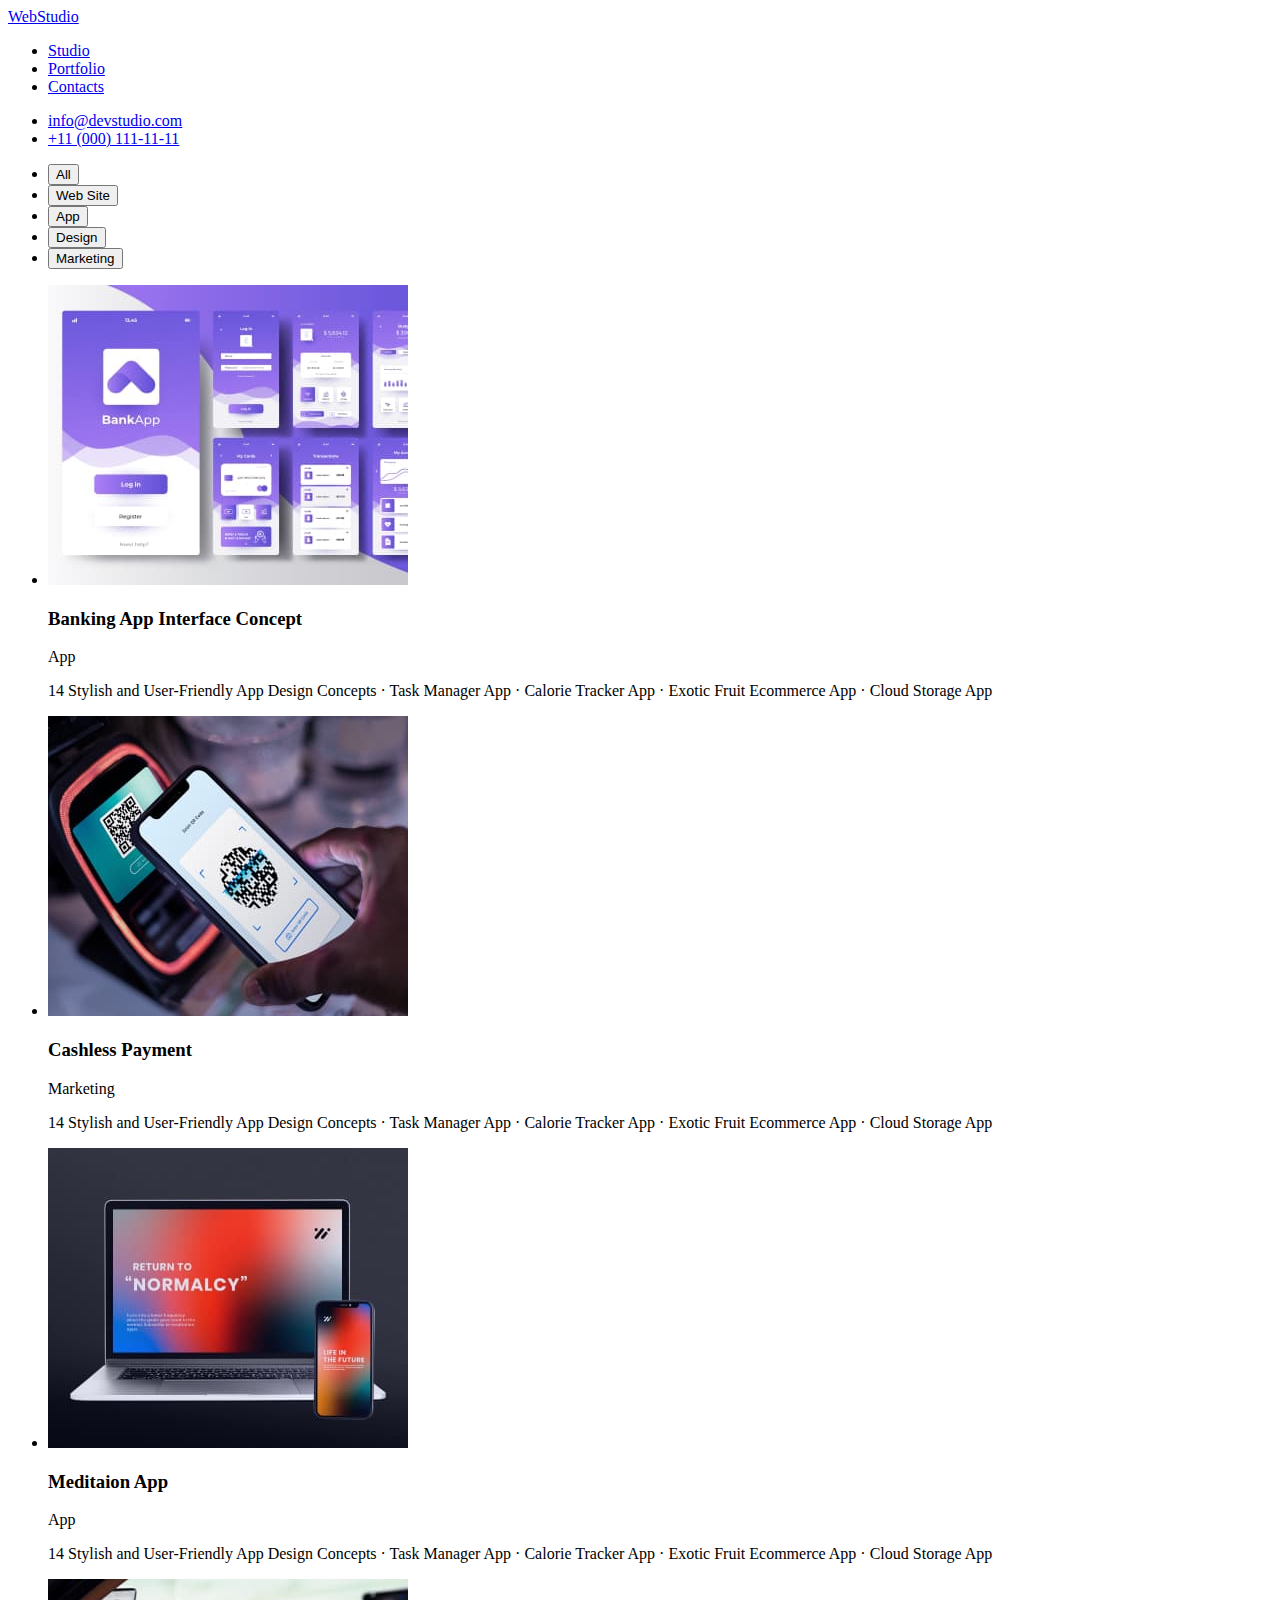
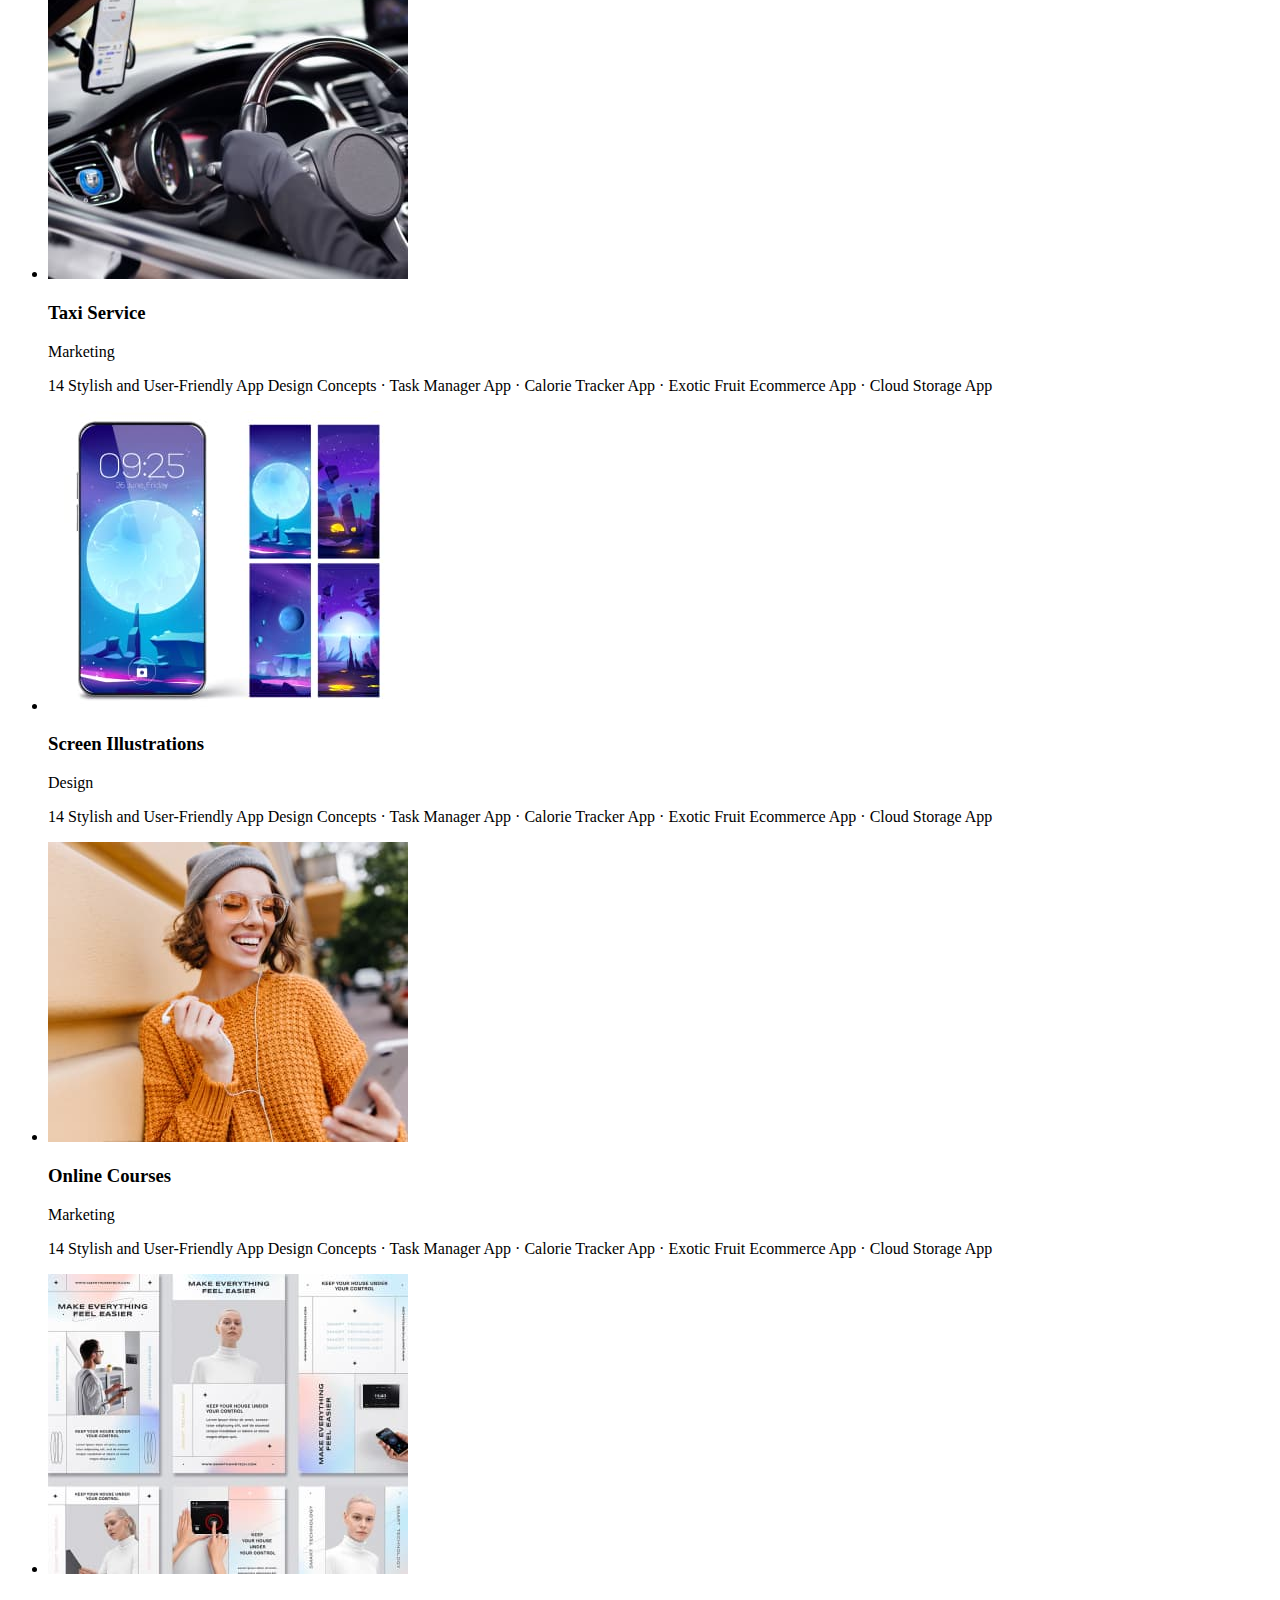
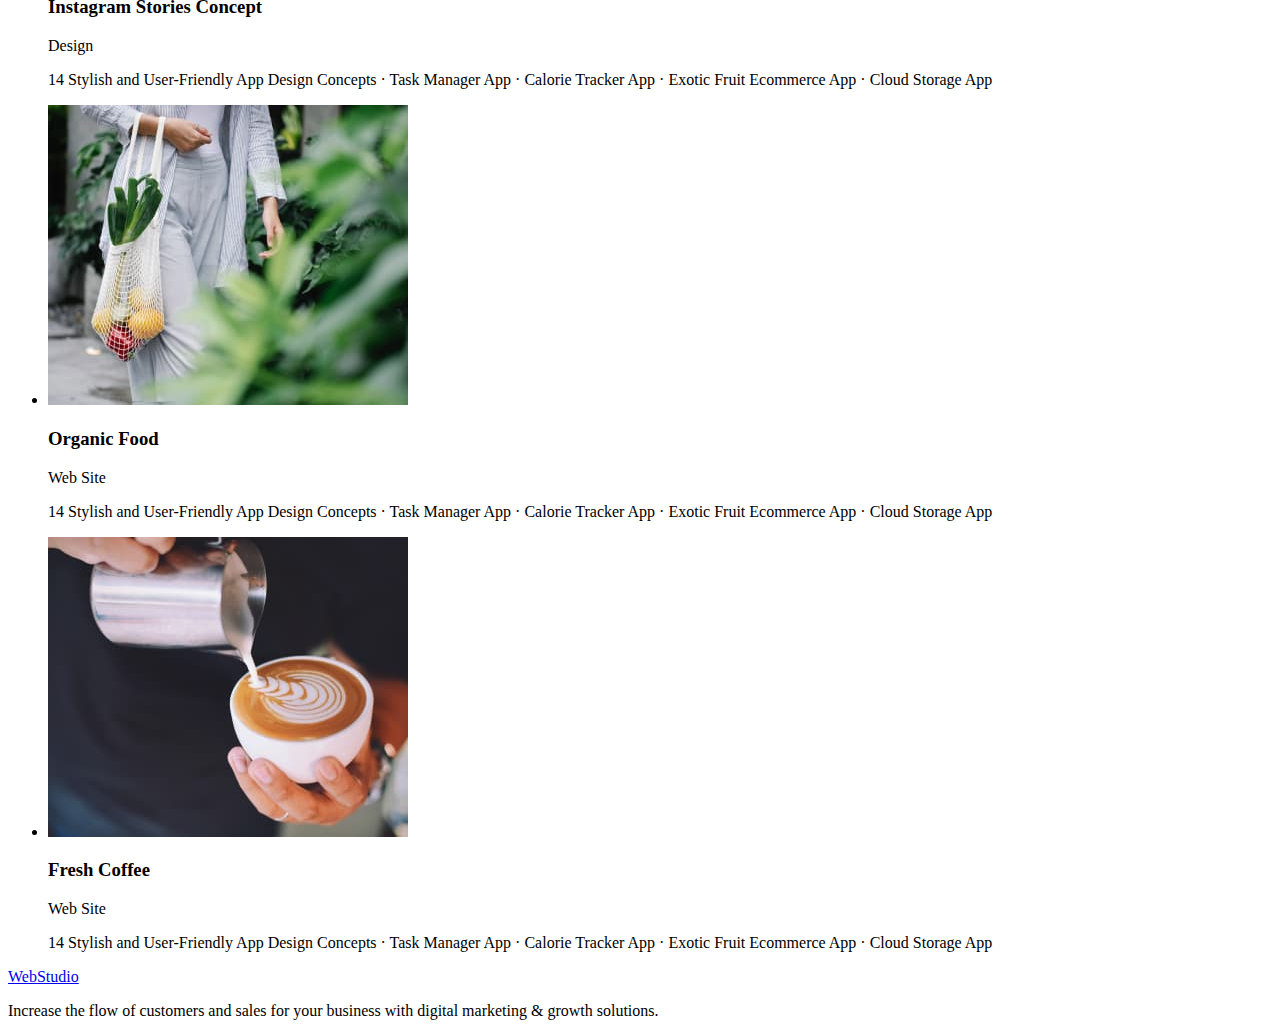
==== portfolio.html @ 6b10ae96 "portfolio page" ====
<!DOCTYPE html>
<html lang="en">
<head>
    <meta charset="UTF-8">
    <meta http-equiv="X-UA-Compatible" content="IE=edge">
    <meta name="viewport" content="width=device-width, initial-scale=1.0">
    <title>Portfolio</title>
</head>
<body>
    <header>
        <nav>
            <a href="./index.html"> WebStudio </a>
            <ul>
                <li><a href="./Index.html">Studio</a></li>
                <li><a href="/portfolio.html">Portfolio</a></li>
                <li><a href="#">Contacts</a></li>
            </ul>
        </nav>
        <ul>
            <li><a href="mailto:info@devstudio.com">info@devstudio.com</a></li>
            <li><a href="tel:+11(000)111-11-11">+11 (000) 111-11-11</a></li>
        </ul>
    </header>
    <main>
      <ul>
        <li><button type="button">All</button></li>
        <li><button type="button">Web Site</button></li>
        <li><button type="button">App</button></li>
        <li><button type="button">Design</button></li>
        <li><button type="button">Marketing</button></li>
      </ul>
        <ul>
            <li>
                <img src="./images/banking_app.jpg" alt="" width="360">
                <h3>Banking App Interface Concept</h3>
                <p>App</p>
                <p>14 Stylish and User-Friendly App Design Concepts · Task Manager App · Calorie Tracker App · Exotic Fruit Ecommerce App · Cloud Storage App</p>
            </li>
            <li>
                <img src="./images/cashless_payment.jpg" alt="" width="360">
                <h3>Cashless Payment</h3>
                <p>Marketing</p>
                <p>14 Stylish and User-Friendly App Design Concepts · Task Manager App · Calorie Tracker App · Exotic Fruit Ecommerce App · Cloud Storage App</p>
            </li>
            <li>
                <img src="./images/meditaion_app.jpg" alt="" width="360">
                <h3>Meditaion App</h3>
                <p>App</p>
                <p>14 Stylish and User-Friendly App Design Concepts · Task Manager App · Calorie Tracker App · Exotic Fruit Ecommerce App · Cloud Storage App</p>
            </li>
            <li>
                <img src="./images/taxi_service.jpg" alt="" width="360">
                <h3>Taxi Service</h3>
                <p>Marketing</p>
                <p>14 Stylish and User-Friendly App Design Concepts · Task Manager App · Calorie Tracker App · Exotic Fruit Ecommerce App · Cloud Storage App</p>
            </li>
            <li>
                <img src="./images/screen_illustrations.jpg" alt="" width="360">
                <h3>Screen Illustrations</h3>
                <p>Design</p>
                <p>14 Stylish and User-Friendly App Design Concepts · Task Manager App · Calorie Tracker App · Exotic Fruit Ecommerce App · Cloud Storage App</p>
            </li>
            <li>
                <img src="./images/online_courses.jpg" alt="" width="360">
                <h3>Online Courses</h3>
                <p>Marketing</p>
                <p>14 Stylish and User-Friendly App Design Concepts · Task Manager App · Calorie Tracker App · Exotic Fruit Ecommerce App · Cloud Storage App</p>
            </li>
            <li>
                <img src="./images/instagram_stories_concept.jpg" alt="" width="360">
                <h3>Instagram Stories Concept</h3>
                <p>Design</p>
                <p>14 Stylish and User-Friendly App Design Concepts · Task Manager App · Calorie Tracker App · Exotic Fruit Ecommerce App · Cloud Storage App</p>
            </li>
            <li>
                <img src="./images/organic_food.jpg" alt="" width="360">
                <h3>Organic Food</h3>
                <p>Web Site</p>
                <p>14 Stylish and User-Friendly App Design Concepts · Task Manager App · Calorie Tracker App · Exotic Fruit Ecommerce App · Cloud Storage App</p>
            </li>
            <li>
                <img src="./images/fresh_coffee.jpg" alt="" width="360">
                <h3>Fresh Coffee</h3>
                <p>Web Site</p>
                <p>14 Stylish and User-Friendly App Design Concepts · Task Manager App · Calorie Tracker App · Exotic Fruit Ecommerce App · Cloud Storage App</p>
            </li>
        </ul>
    </main>
    <footer>
        <a href="./index.html"> WebStudio</a>
        <p>Increase the flow of customers and sales for your business with digital marketing & growth solutions.</p>
    </footer>
</body>
</html>
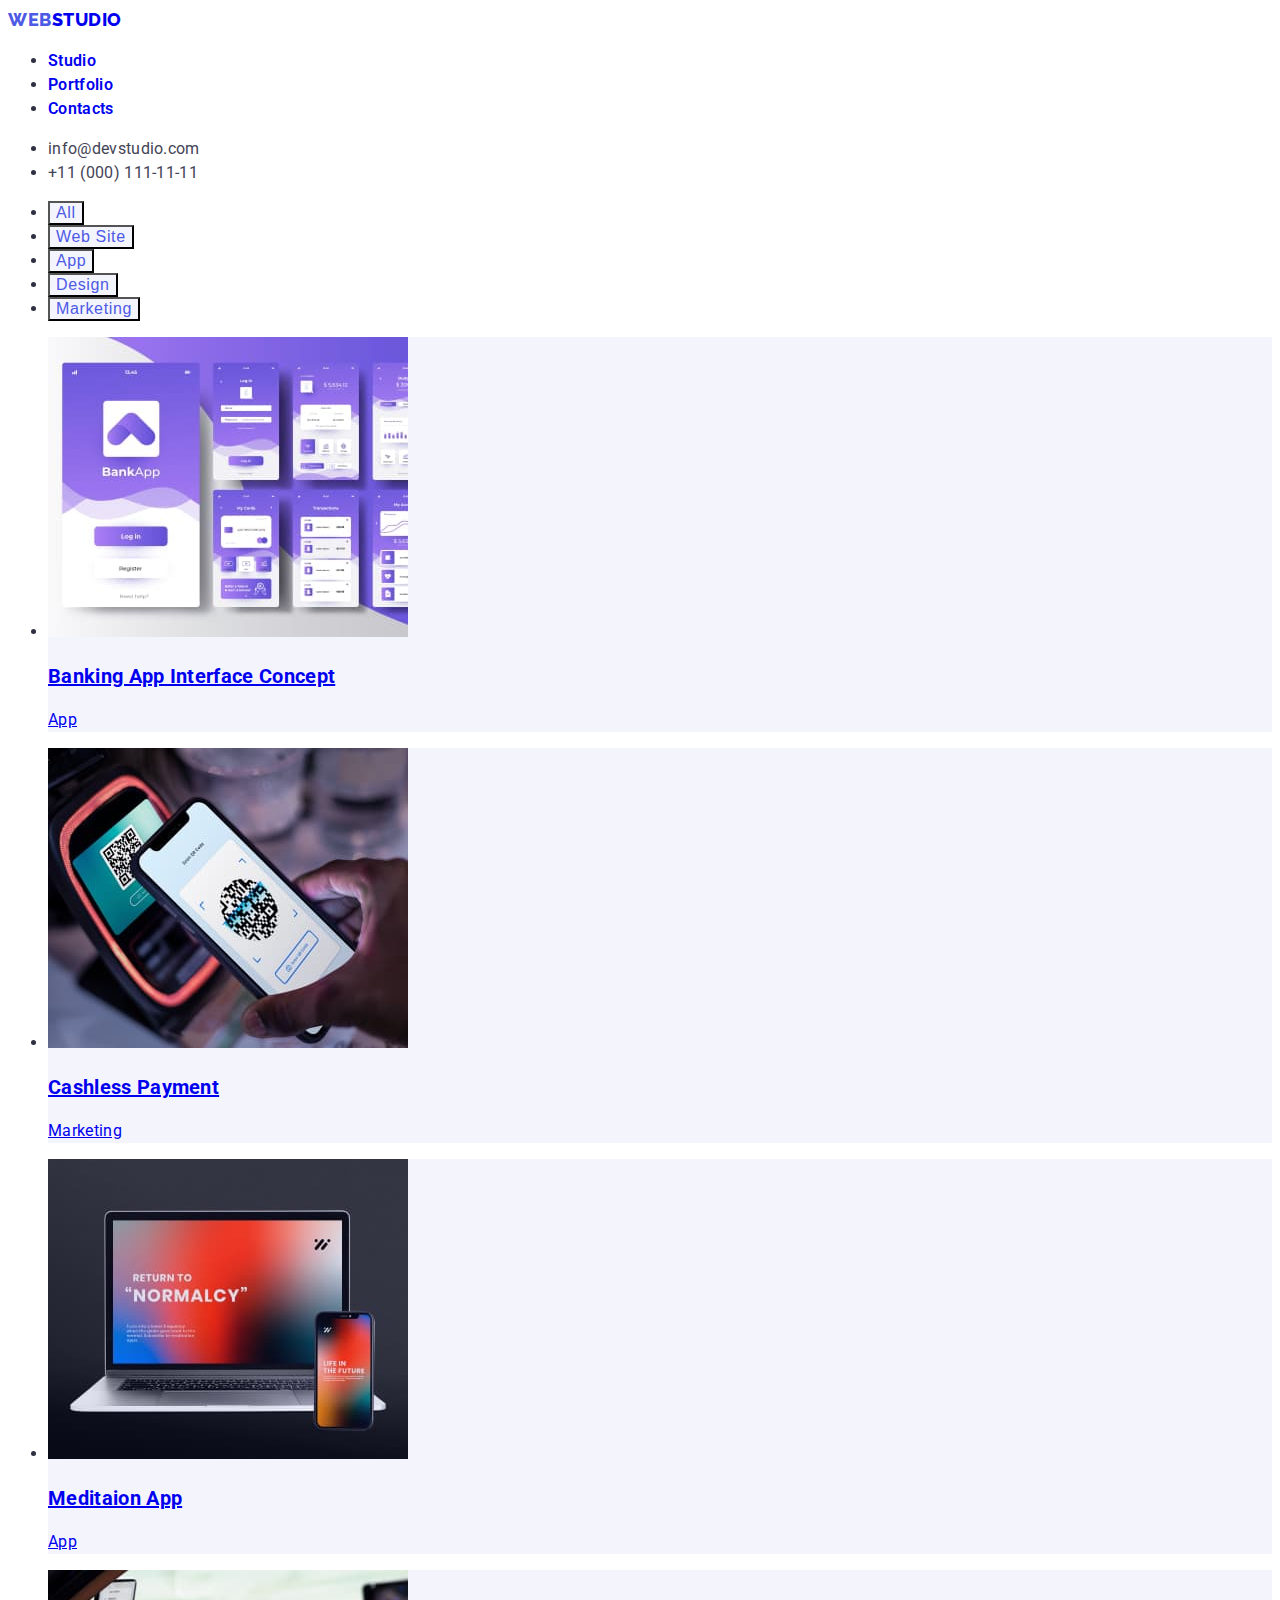
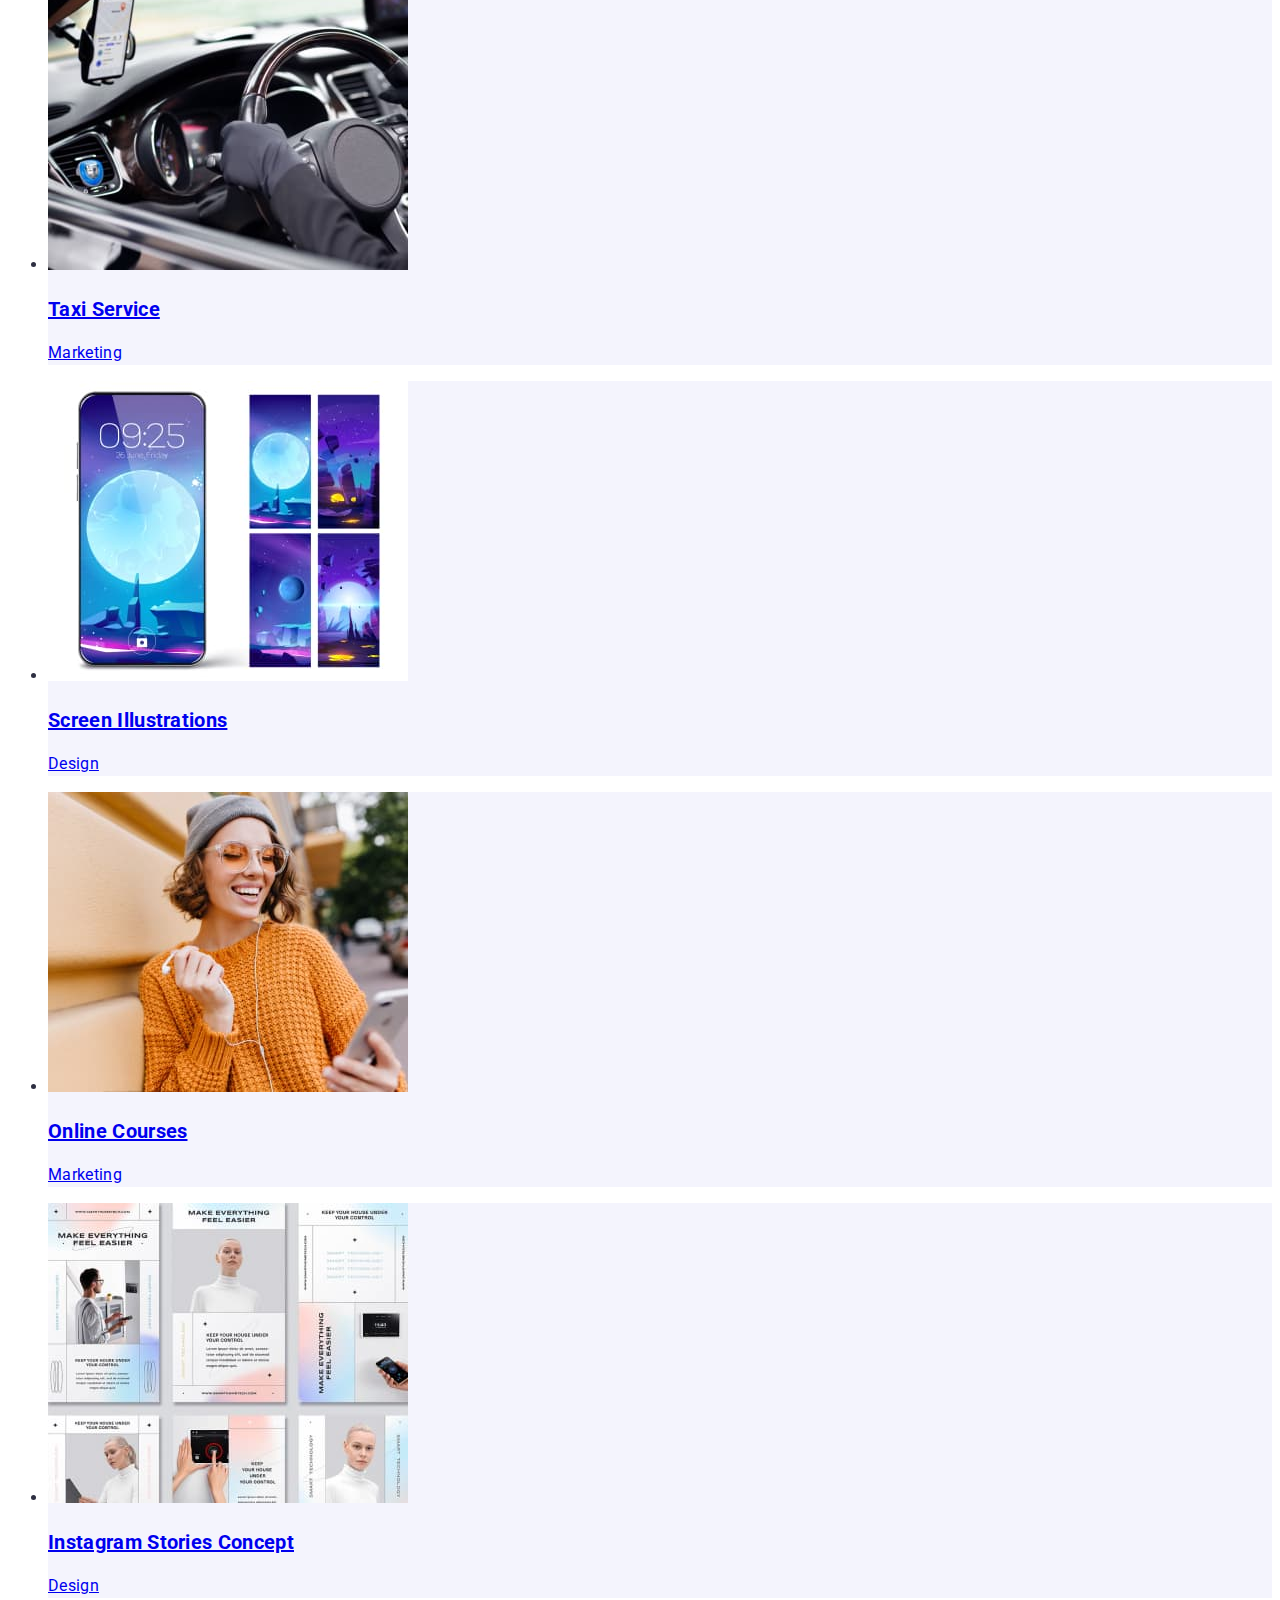
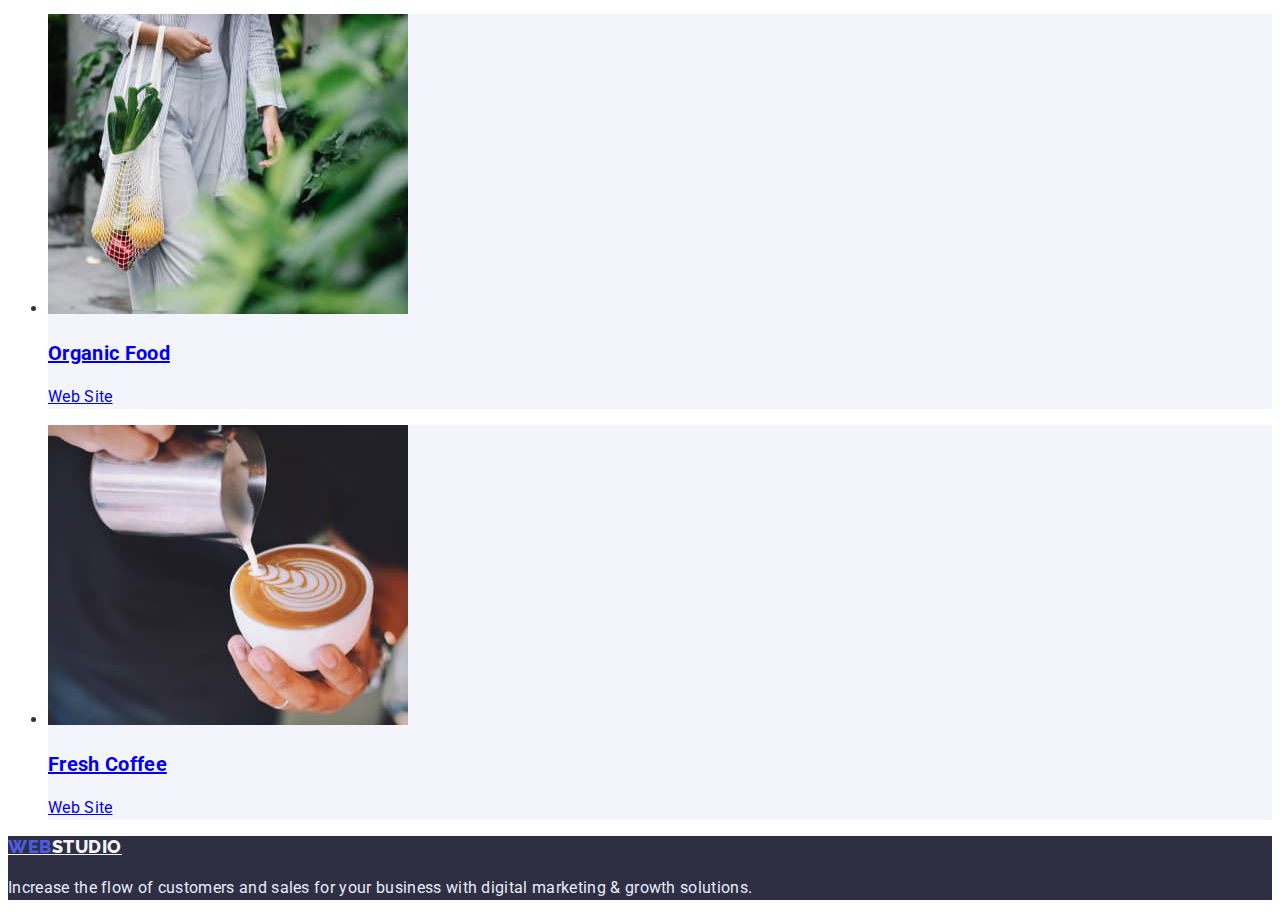
==== commit ee9b114c: "css work" ====
--- a/portfolio.html
+++ b/portfolio.html
@@ -4,91 +4,117 @@
     <meta charset="UTF-8">
     <meta http-equiv="X-UA-Compatible" content="IE=edge">
     <meta name="viewport" content="width=device-width, initial-scale=1.0">
-    <title>Portfolio</title>
+    <title>WebStudio</title>
+    <link rel="stylesheet" href="./css/styles.css">
+    <link rel="preconnect" href="https://fonts.googleapis.com">
+<link rel="preconnect" href="https://fonts.gstatic.com" crossorigin>
+<link href="https://fonts.googleapis.com/css2?family=Raleway:wght@800&family=Roboto:wght@400;700&display=swap" rel="stylesheet">
 </head>
 <body>
-    <header>
-        <nav>
-            <a href="./index.html"> WebStudio </a>
+    <header class="header">
+        <nav class="navigation">
+            <a href="./index.html" class="logo"> <span class="logo-web">Web</span>Studio </a>
             <ul>
-                <li><a href="./Index.html">Studio</a></li>
-                <li><a href="/portfolio.html">Portfolio</a></li>
-                <li><a href="#">Contacts</a></li>
+                <li class="navigation-list"><a href="./Index.html" class="navigation-item">Studio</a></li>
+                <li class="navigation-list"><a href="./portfolio.html" class="navigation-item">Portfolio</a></li>
+                <li class="navigation-list"><a href="#" class="navigation-item">Contacts</a></li>
             </ul>
         </nav>
         <ul>
-            <li><a href="mailto:info@devstudio.com">info@devstudio.com</a></li>
-            <li><a href="tel:+11(000)111-11-11">+11 (000) 111-11-11</a></li>
+            <li><a href="mailto:info@devstudio.com" class="contacts">info@devstudio.com</a></li>
+            <li><a href="tel:+11(000)111-11-11" class="contacts">+11 (000) 111-11-11</a></li>
         </ul>
     </header>
     <main>
+        <section class="portfolio">
+            <h1 hidden>Portfolio</h1>
       <ul>
-        <li><button type="button">All</button></li>
-        <li><button type="button">Web Site</button></li>
-        <li><button type="button">App</button></li>
-        <li><button type="button">Design</button></li>
-        <li><button type="button">Marketing</button></li>
+        <li><button type="button" class="portfolio-button">All</button></li>
+        <li><button type="button" class="portfolio-button">Web Site</button></li>
+        <li><button type="button" class="portfolio-button">App</button></li>
+        <li><button type="button" class="portfolio-button">Design</button></li>
+        <li><button type="button" class="portfolio-button">Marketing</button></li>
       </ul>
-        <ul>
-            <li>
-                <img src="./images/banking_app.jpg" alt="" width="360">
-                <h3>Banking App Interface Concept</h3>
-                <p>App</p>
-                <p>14 Stylish and User-Friendly App Design Concepts · Task Manager App · Calorie Tracker App · Exotic Fruit Ecommerce App · Cloud Storage App</p>
+        <ul class="portfolio-list">
+            <li class="portfolio-item">
+                <a href="#">
+                    <img src="./images/banking_app.jpg" alt="" width="360">
+                    <h3 class="portfolio-title">Banking App Interface Concept</h3>
+                    <p class="portfolio-title-text">App</p>
+                    <p hidden>14 Stylish and User-Friendly App Design Concepts · Task Manager App · Calorie Tracker App · Exotic Fruit Ecommerce App · Cloud Storage App</p>
+                </a>
+                
             </li>
-            <li>
-                <img src="./images/cashless_payment.jpg" alt="" width="360">
-                <h3>Cashless Payment</h3>
-                <p>Marketing</p>
-                <p>14 Stylish and User-Friendly App Design Concepts · Task Manager App · Calorie Tracker App · Exotic Fruit Ecommerce App · Cloud Storage App</p>
+            <li class="portfolio-item">
+                <a href="#">
+                    <img src="./images/cashless_payment.jpg" alt="" width="360">
+                    <h3 class="portfolio-title">Cashless Payment</h3>
+                    <p class="portfolio-title-text">Marketing</p>
+                    <p hidden>14 Stylish and User-Friendly App Design Concepts · Task Manager App · Calorie Tracker App · Exotic Fruit Ecommerce App · Cloud Storage App</p>
+                </a>
             </li>
-            <li>
-                <img src="./images/meditaion_app.jpg" alt="" width="360">
-                <h3>Meditaion App</h3>
-                <p>App</p>
-                <p>14 Stylish and User-Friendly App Design Concepts · Task Manager App · Calorie Tracker App · Exotic Fruit Ecommerce App · Cloud Storage App</p>
+            <li class="portfolio-item">
+                <a href="#">
+                    <img src="./images/meditaion_app.jpg" alt="" width="360">
+                    <h3 class="portfolio-title">Meditaion App</h3>
+                    <p class="portfolio-title-text">App</p>
+                    <p hidden>14 Stylish and User-Friendly App Design Concepts · Task Manager App · Calorie Tracker App · Exotic Fruit Ecommerce App · Cloud Storage App</p>
+                </a>
             </li>
-            <li>
-                <img src="./images/taxi_service.jpg" alt="" width="360">
-                <h3>Taxi Service</h3>
-                <p>Marketing</p>
-                <p>14 Stylish and User-Friendly App Design Concepts · Task Manager App · Calorie Tracker App · Exotic Fruit Ecommerce App · Cloud Storage App</p>
+            <li class="portfolio-item">
+                <a href="#">
+                    <img src="./images/taxi_service.jpg" alt="" width="360">
+                    <h3 class="portfolio-title">Taxi Service</h3>
+                    <p class="portfolio-title-text">Marketing</p>
+                    <p hidden>14 Stylish and User-Friendly App Design Concepts · Task Manager App · Calorie Tracker App · Exotic Fruit Ecommerce App · Cloud Storage App</p>
+                </a>
             </li>
-            <li>
-                <img src="./images/screen_illustrations.jpg" alt="" width="360">
-                <h3>Screen Illustrations</h3>
-                <p>Design</p>
-                <p>14 Stylish and User-Friendly App Design Concepts · Task Manager App · Calorie Tracker App · Exotic Fruit Ecommerce App · Cloud Storage App</p>
+            <li class="portfolio-item">
+                <a href="#">
+                    <img src="./images/screen_illustrations.jpg" alt="" width="360">
+                    <h3 class="portfolio-title">Screen Illustrations</h3>
+                    <p class="portfolio-title-text">Design</p>
+                    <p hidden>14 Stylish and User-Friendly App Design Concepts · Task Manager App · Calorie Tracker App · Exotic Fruit Ecommerce App · Cloud Storage App</p>
+                </a>
             </li>
-            <li>
-                <img src="./images/online_courses.jpg" alt="" width="360">
-                <h3>Online Courses</h3>
-                <p>Marketing</p>
-                <p>14 Stylish and User-Friendly App Design Concepts · Task Manager App · Calorie Tracker App · Exotic Fruit Ecommerce App · Cloud Storage App</p>
+            <li class="portfolio-item">
+                <a href="#">
+                    <img src="./images/online_courses.jpg" alt="" width="360">
+                    <h3 class="portfolio-title">Online Courses</h3>
+                    <p class="portfolio-title-text">Marketing</p>
+                    <p hidden>14 Stylish and User-Friendly App Design Concepts · Task Manager App · Calorie Tracker App · Exotic Fruit Ecommerce App · Cloud Storage App</p>
+                </a>
             </li>
-            <li>
-                <img src="./images/instagram_stories_concept.jpg" alt="" width="360">
-                <h3>Instagram Stories Concept</h3>
-                <p>Design</p>
-                <p>14 Stylish and User-Friendly App Design Concepts · Task Manager App · Calorie Tracker App · Exotic Fruit Ecommerce App · Cloud Storage App</p>
+            <li class="portfolio-item">
+                <a href="#">
+                    <img src="./images/instagram_stories_concept.jpg" alt="" width="360">
+                    <h3 class="portfolio-title">Instagram Stories Concept</h3>
+                    <p class="portfolio-title-text">Design</p>
+                    <p hidden>14 Stylish and User-Friendly App Design Concepts · Task Manager App · Calorie Tracker App · Exotic Fruit Ecommerce App · Cloud Storage App</p>
+            </a>
             </li>
-            <li>
-                <img src="./images/organic_food.jpg" alt="" width="360">
-                <h3>Organic Food</h3>
-                <p>Web Site</p>
-                <p>14 Stylish and User-Friendly App Design Concepts · Task Manager App · Calorie Tracker App · Exotic Fruit Ecommerce App · Cloud Storage App</p>
+            <li class="portfolio-item">
+                <a href="#">
+                    <img src="./images/organic_food.jpg" alt="" width="360">
+                    <h3 class="portfolio-title">Organic Food</h3>
+                    <p class="portfolio-title-text">Web Site</p>
+                    <p hidden>14 Stylish and User-Friendly App Design Concepts · Task Manager App · Calorie Tracker App · Exotic Fruit Ecommerce App · Cloud Storage App</p>
+                </a>
             </li>
-            <li>
-                <img src="./images/fresh_coffee.jpg" alt="" width="360">
-                <h3>Fresh Coffee</h3>
-                <p>Web Site</p>
-                <p>14 Stylish and User-Friendly App Design Concepts · Task Manager App · Calorie Tracker App · Exotic Fruit Ecommerce App · Cloud Storage App</p>
+            <li class="portfolio-item">
+                <a href="#">
+                    <img src="./images/fresh_coffee.jpg" alt="" width="360">
+                    <h3 class="portfolio-title">Fresh Coffee</h3>
+                    <p class="portfolio-title-text">Web Site</p>
+                    <p hidden>14 Stylish and User-Friendly App Design Concepts · Task Manager App · Calorie Tracker App · Exotic Fruit Ecommerce App · Cloud Storage App</p>
+                </a>
             </li>
         </ul>
+    </section>
     </main>
-    <footer>
-        <a href="./index.html"> WebStudio</a>
-        <p>Increase the flow of customers and sales for your business with digital marketing & growth solutions.</p>
+    <footer class="footer">
+        <a href="./index.html" class="footer-logo"> <span class="footer-logo-web">Web</span>Studio </a>
+        <p class="footer-text">Increase the flow of customers and sales for your business with digital marketing & growth solutions.</p>
     </footer>
 </body>
 </html>--- a/css/styles.css
+++ b/css/styles.css
@@ -0,0 +1,172 @@
+:root {
+    --primary-text-color: #2E2F42;
+    --secondary-text-color: #434455;
+    --white-text-color: #FFFFFF;
+    --white-bgn-color: #FFFFFF;
+    --primary-bgn-color: #E5E5E5;
+    --secondary-bgn-color: #F4F4FD;
+    --footer-bgn-color: #2E2F42;
+    --footer-logo-color: #F4F4FD;
+    --footer-text-color: #E7E9FC;
+    --brand-color: #4D5AE5;
+    --line-height-text: 1.5;
+    --font-weight-primary: 600;
+    --font-size-primary: 16px;
+    --font-size-secondary: 20px; 
+
+}
+
+body {
+    font-family: 'Roboto', 'Raleway', sans-serif;
+    letter-spacing: 0.02em;
+    line-height: var(--line-height-text);
+    color: var(--primary-text-color);
+    background-color: var(--white-bgn-color);
+}
+
+/* Header */
+
+
+.logo, .logo-web {
+    font-family: 'Raleway';
+    font-weight: 800;
+    letter-spacing: 0.03em;
+    line-height: 1.33;
+    text-transform: uppercase;
+    font-size: 18px;
+}
+
+.logo-web {
+    color: var(--brand-color);    
+}
+
+.navigation {
+    text-decoration: none;
+    font-weight: var(--font-weight-primary);
+}
+
+.navigation-item, .logo, .contacts {
+    text-decoration: none;
+}
+
+.navigation-item:hover,
+.navigation-item:focus {
+    color: var(--brand-color);
+}
+
+/* .navigation-item:visited {
+    color: var(--secondary-text-color);
+} */
+
+.contacts {
+    color: var(--secondary-text-color);
+}
+
+.contacts:hover,
+.contacts:focus {
+    color: var(--brand-color);
+}
+
+/* Main */
+
+.hero {
+    background-color: var(--footer-bgn-color);
+    line-height: 1.07;
+    font-size: 56px;
+}
+
+.hero-title {
+    color: var(--white-text-color);
+}
+
+.hero-button {
+    color: var(--white-text-color);
+    background-color: var(--brand-color);
+    font-weight: var(--font-weight-primary);
+    cursor: pointer;
+    line-height: 1.19;
+    letter-spacing: 0.04em;
+}
+
+.features-title {
+    font-weight: var(--font-weight-primary);
+    font-size: var(--font-size-secondary);
+    line-height: 1.2;
+}
+
+.features-text {
+    color: var(--secondary-text-color);
+}
+
+.work-title, .team-title {
+    font-weight: var(--font-weight-primary);
+    line-height: 1.11;
+    font-size: 36px;
+
+}
+
+.team {
+    background-color: var(--secondary-bgn-color);
+}
+
+.team-card {
+    background-color: var(--white-bgn-color);
+}
+
+.team-member {
+    font-weight: var(--font-weight-primary);
+    font-size: var(--font-size-secondary);
+    line-height: 1.2;
+}
+
+.team-job-title {
+    color: var(--secondary-text-color);
+}
+
+.portfolio-button {
+    color: var(--brand-color);
+    background-color: var(--secondary-bgn-color);
+    letter-spacing: 0.04em;
+    font-size: var(--font-size-primary);
+    cursor: pointer;
+}
+
+.portfolio-button:hover,
+.portfolio-button:focus {
+    color: var(--white-text-color);
+    background-color: var(--brand-color);
+}
+
+.portfolio-item {
+    background-color: var(--secondary-bgn-color);
+}
+
+.portfolio-title{
+    line-height: 1.2;
+    font-size: var(--font-size-secondary);
+}
+
+
+/* Footer */
+
+.footer {
+    background-color: var(--footer-bgn-color);
+}
+
+.footer-logo, .footer-logo-web {
+    color: var(--footer-logo-color);
+    font-family: 'Raleway';
+    font-weight: 800;
+    letter-spacing: 0.03em;
+    line-height: 1.16;
+    text-transform: uppercase;
+    font-size: 18px;
+}
+
+.footer-logo-web {
+    color: var(--brand-color);
+}
+
+.footer-text {
+    color: var(--footer-text-color);
+}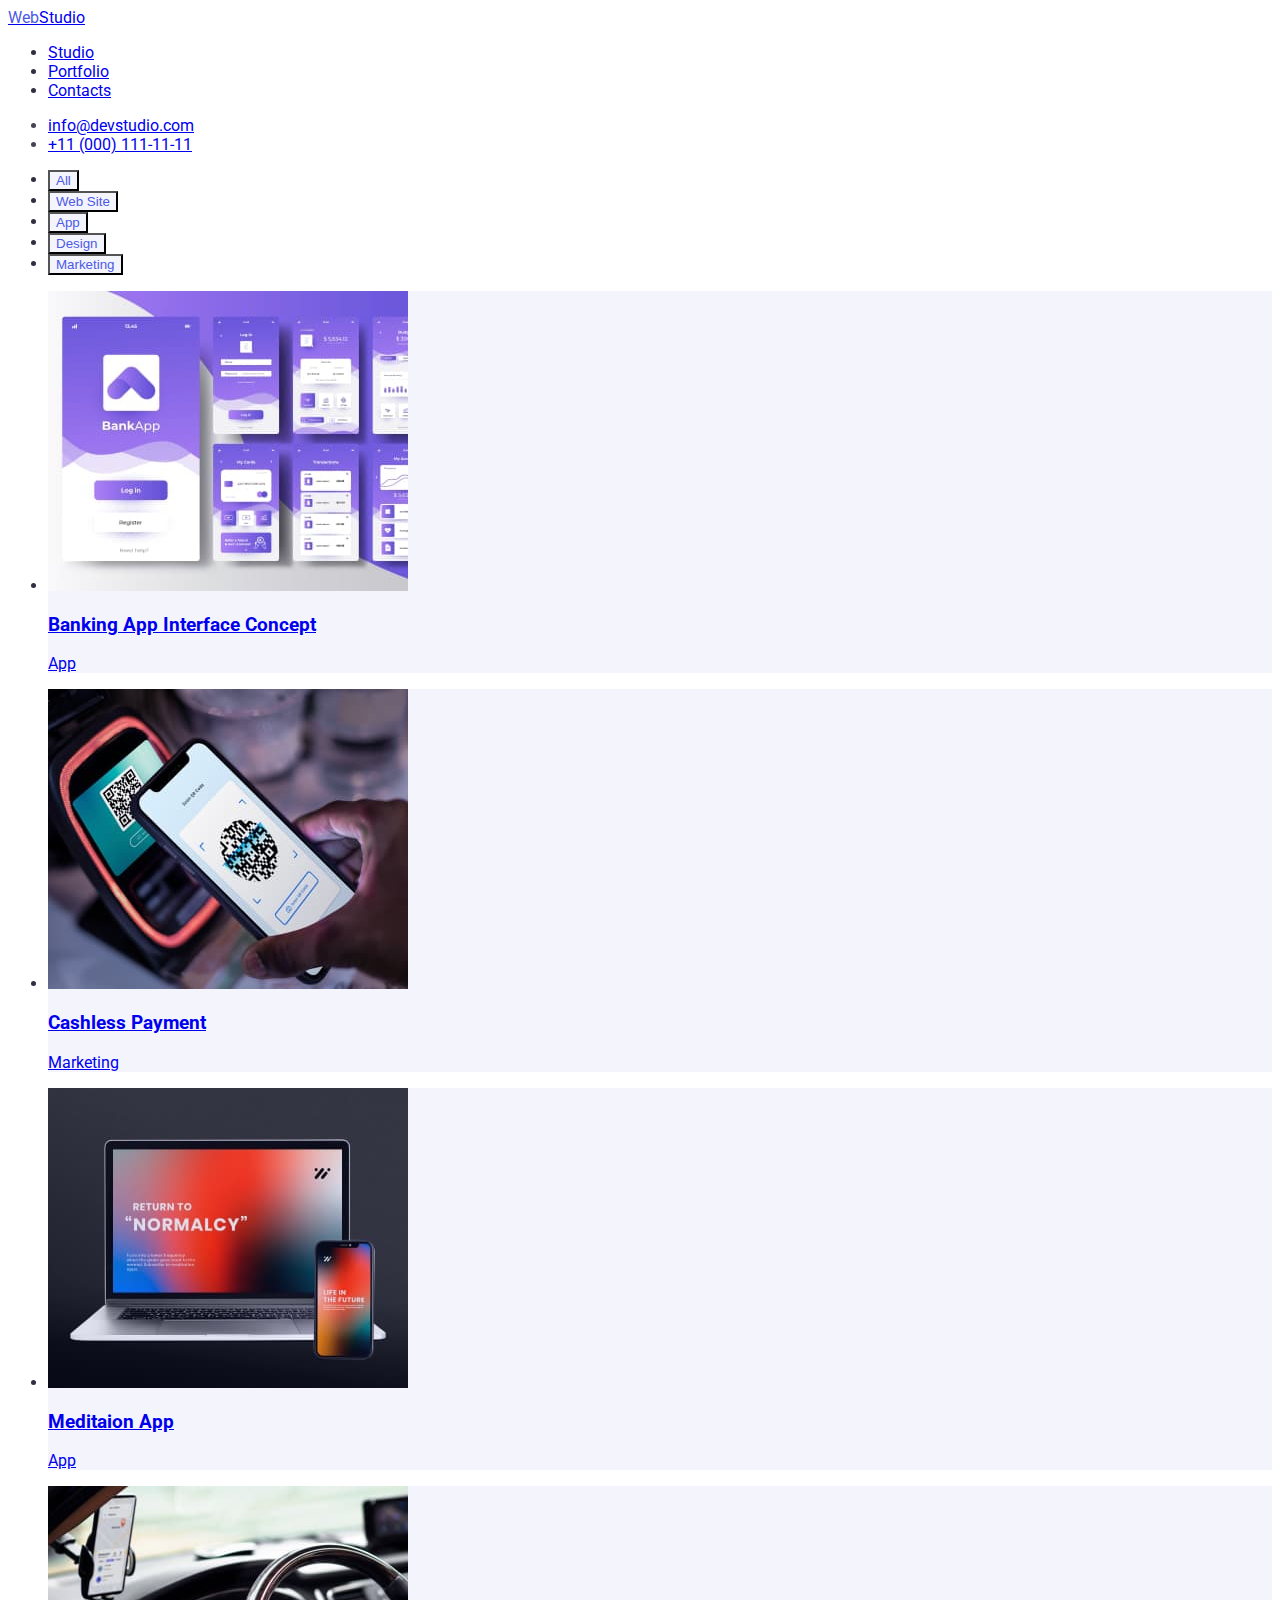
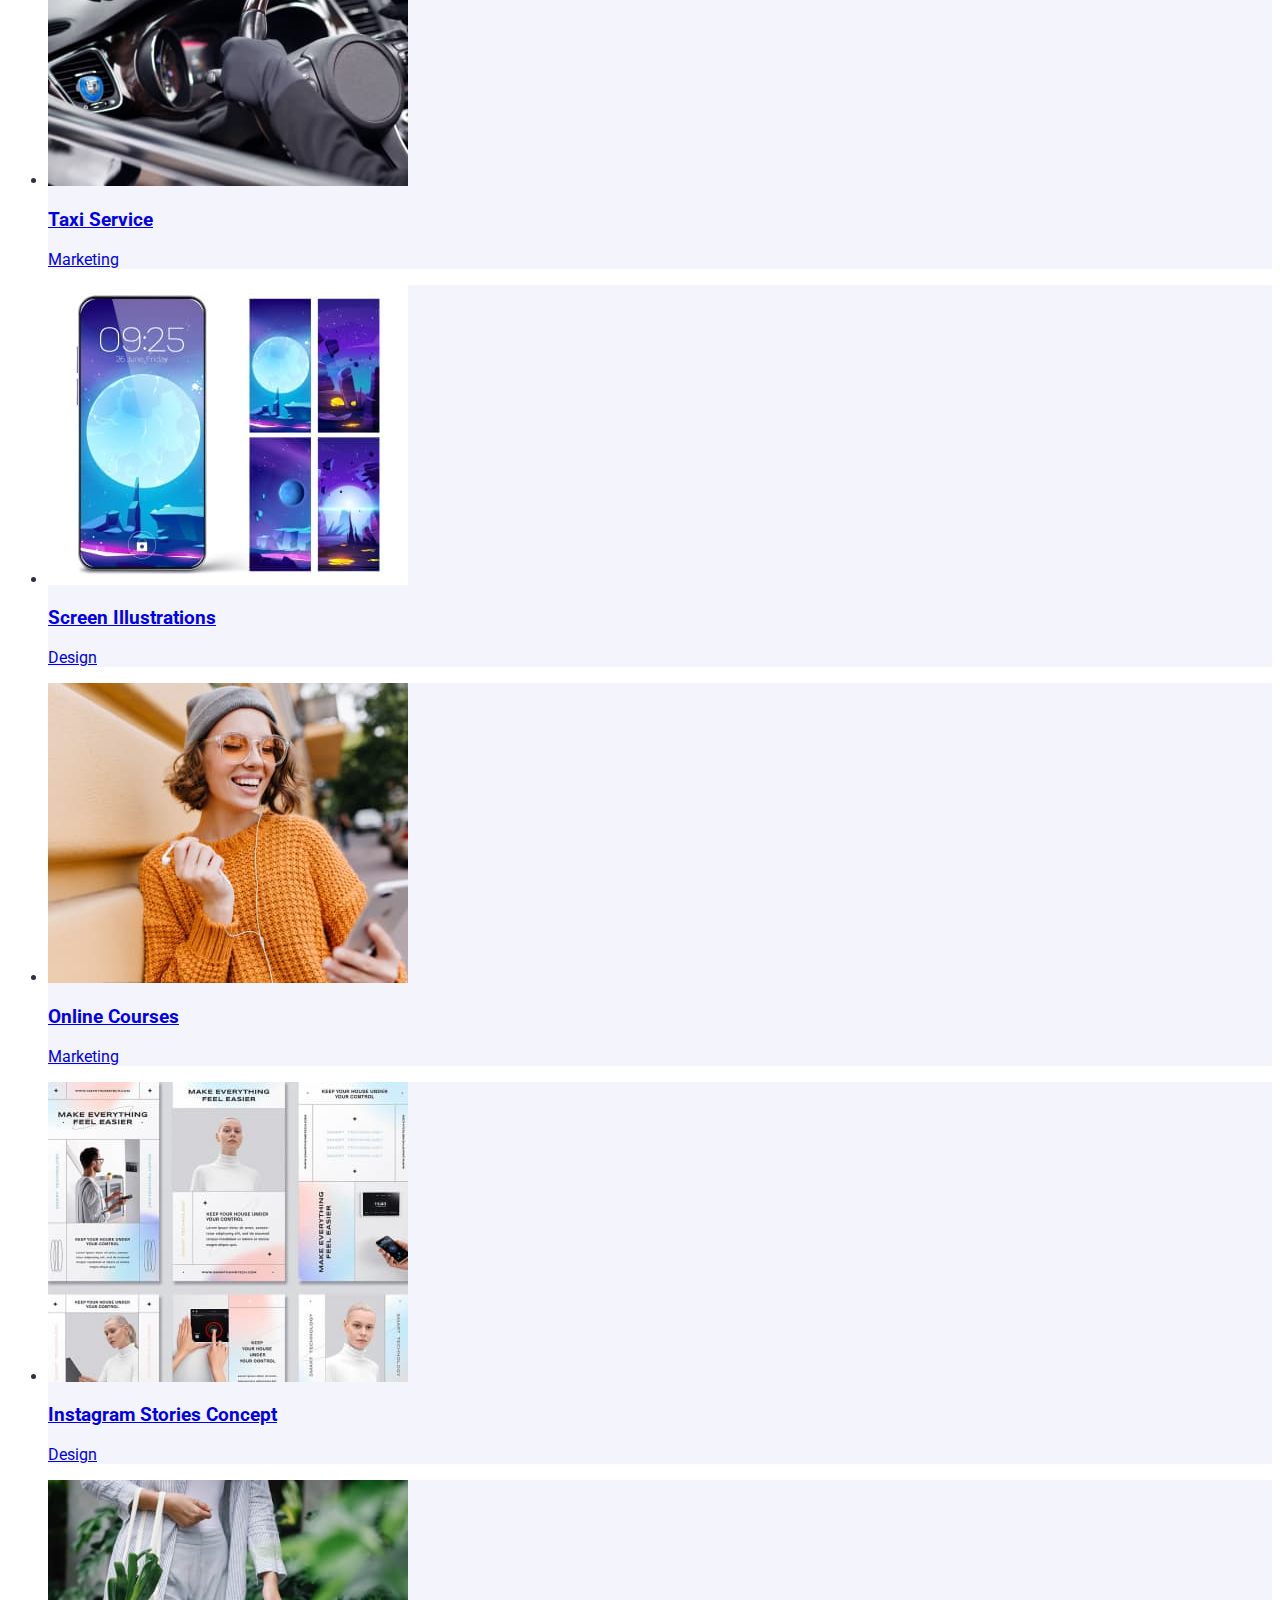
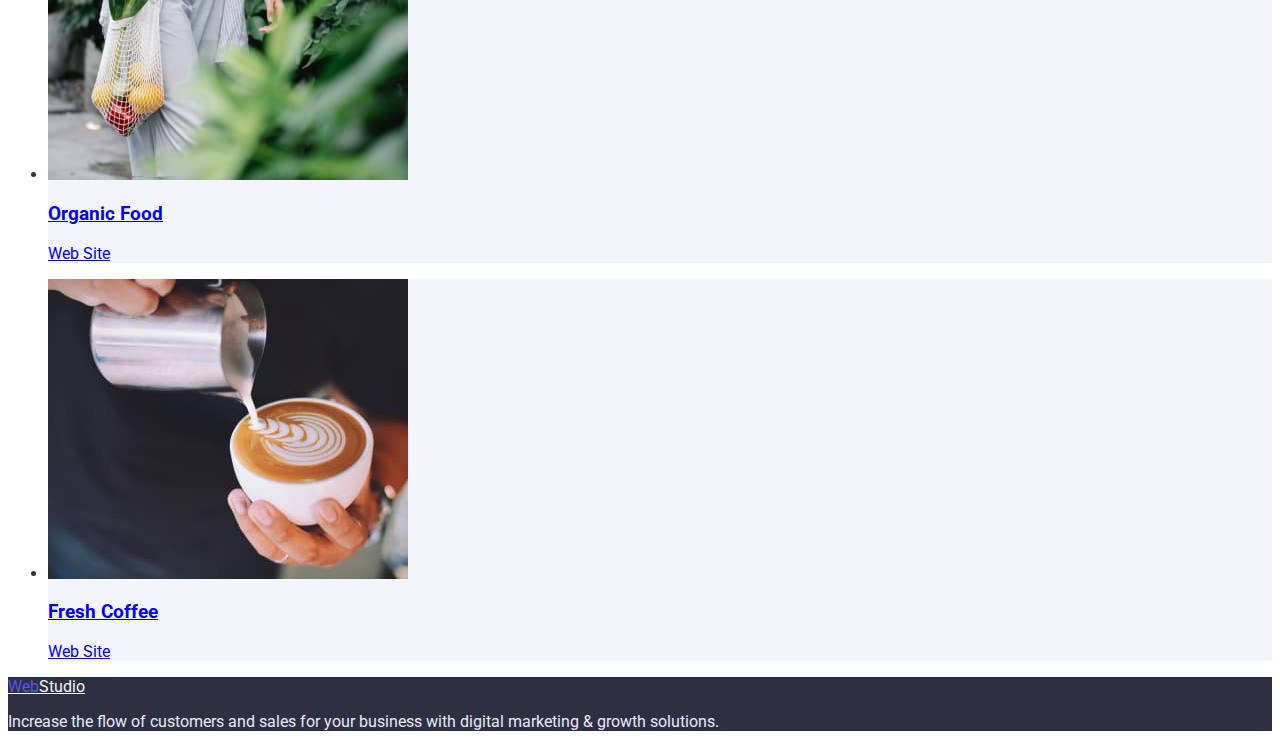
==== commit 34e475c4: "Style_HW_2" ====
--- a/portfolio.html
+++ b/portfolio.html
@@ -15,14 +15,14 @@
         <nav class="navigation">
             <a href="./index.html" class="logo"> <span class="logo-web">Web</span>Studio </a>
             <ul>
-                <li class="navigation-list"><a href="./Index.html" class="navigation-item">Studio</a></li>
-                <li class="navigation-list"><a href="./portfolio.html" class="navigation-item">Portfolio</a></li>
-                <li class="navigation-list"><a href="#" class="navigation-item">Contacts</a></li>
+                <li class="navigation-item"><a href="./Index.html">Studio</a></li>
+                <li class="navigation-item"><a href="./portfolio.html">Portfolio</a></li>
+                <li class="navigation-item"><a href="#">Contacts</a></li>
             </ul>
         </nav>
-        <ul>
-            <li><a href="mailto:info@devstudio.com" class="contacts">info@devstudio.com</a></li>
-            <li><a href="tel:+11(000)111-11-11" class="contacts">+11 (000) 111-11-11</a></li>
+        <ul class="contacts">
+            <li><a href="mailto:info@devstudio.com">info@devstudio.com</a></li>
+            <li><a href="tel:+11(000)111-11-11">+11 (000) 111-11-11</a></li>
         </ul>
     </header>
     <main>
@@ -113,7 +113,7 @@
     </section>
     </main>
     <footer class="footer">
-        <a href="./index.html" class="footer-logo"> <span class="footer-logo-web">Web</span>Studio </a>
+        <a href="./index.html" class="footer-logo"> <span class="logo-web">Web</span>Studio </a>
         <p class="footer-text">Increase the flow of customers and sales for your business with digital marketing & growth solutions.</p>
     </footer>
 </body>
--- a/css/styles.css
+++ b/css/styles.css
@@ -9,44 +9,33 @@
     --footer-logo-color: #F4F4FD;
     --footer-text-color: #E7E9FC;
     --brand-color: #4D5AE5;
-    --line-height-text: 1.5;
-    --font-weight-primary: 600;
-    --font-size-primary: 16px;
-    --font-size-secondary: 20px; 
+
 
 }
 
 body {
     font-family: 'Roboto', 'Raleway', sans-serif;
-    letter-spacing: 0.02em;
-    line-height: var(--line-height-text);
     color: var(--primary-text-color);
     background-color: var(--white-bgn-color);
 }
 
 /* Header */
 
+.header {
+    
+}
 
-.logo, .logo-web {
-    font-family: 'Raleway';
-    font-weight: 800;
-    letter-spacing: 0.03em;
-    line-height: 1.33;
-    text-transform: uppercase;
-    font-size: 18px;
+.logo {
+    
+
 }
 
 .logo-web {
-    color: var(--brand-color);    
+    color: #4D5AE5;
 }
 
 .navigation {
-    text-decoration: none;
-    font-weight: var(--font-weight-primary);
-}
-
-.navigation-item, .logo, .contacts {
-    text-decoration: none;
+    
 }
 
 .navigation-item:hover,
@@ -54,9 +43,9 @@
     color: var(--brand-color);
 }
 
-/* .navigation-item:visited {
+.navigation-item:visited {
     color: var(--secondary-text-color);
-} */
+}
 
 .contacts {
     color: var(--secondary-text-color);
@@ -71,8 +60,6 @@
 
 .hero {
     background-color: var(--footer-bgn-color);
-    line-height: 1.07;
-    font-size: 56px;
 }
 
 .hero-title {
@@ -82,31 +69,34 @@
 .hero-button {
     color: var(--white-text-color);
     background-color: var(--brand-color);
-    font-weight: var(--font-weight-primary);
-    cursor: pointer;
-    line-height: 1.19;
-    letter-spacing: 0.04em;
+}
+
+.features {
+
 }
 
 .features-title {
-    font-weight: var(--font-weight-primary);
-    font-size: var(--font-size-secondary);
-    line-height: 1.2;
+  
 }
 
 .features-text {
     color: var(--secondary-text-color);
 }
 
-.work-title, .team-title {
-    font-weight: var(--font-weight-primary);
-    line-height: 1.11;
-    font-size: 36px;
+.work {
+    
+}
 
+.work-title {
+    
 }
 
 .team {
     background-color: var(--secondary-bgn-color);
+}
+
+.team-title {
+    
 }
 
 .team-card {
@@ -114,21 +104,20 @@
 }
 
 .team-member {
-    font-weight: var(--font-weight-primary);
-    font-size: var(--font-size-secondary);
-    line-height: 1.2;
+    
 }
 
 .team-job-title {
     color: var(--secondary-text-color);
 }
 
+.portfolio {
+   
+}
+
 .portfolio-button {
     color: var(--brand-color);
     background-color: var(--secondary-bgn-color);
-    letter-spacing: 0.04em;
-    font-size: var(--font-size-primary);
-    cursor: pointer;
 }
 
 .portfolio-button:hover,
@@ -137,15 +126,21 @@
     background-color: var(--brand-color);
 }
 
+.portfolio-list {
+    
+}
+
 .portfolio-item {
     background-color: var(--secondary-bgn-color);
 }
 
 .portfolio-title{
-    line-height: 1.2;
-    font-size: var(--font-size-secondary);
+    
 }
 
+.portfolio-title-text {
+   
+}
 
 /* Footer */
 
@@ -153,18 +148,8 @@
     background-color: var(--footer-bgn-color);
 }
 
-.footer-logo, .footer-logo-web {
+.footer-logo {
     color: var(--footer-logo-color);
-    font-family: 'Raleway';
-    font-weight: 800;
-    letter-spacing: 0.03em;
-    line-height: 1.16;
-    text-transform: uppercase;
-    font-size: 18px;
-}
-
-.footer-logo-web {
-    color: var(--brand-color);
 }
 
 .footer-text {
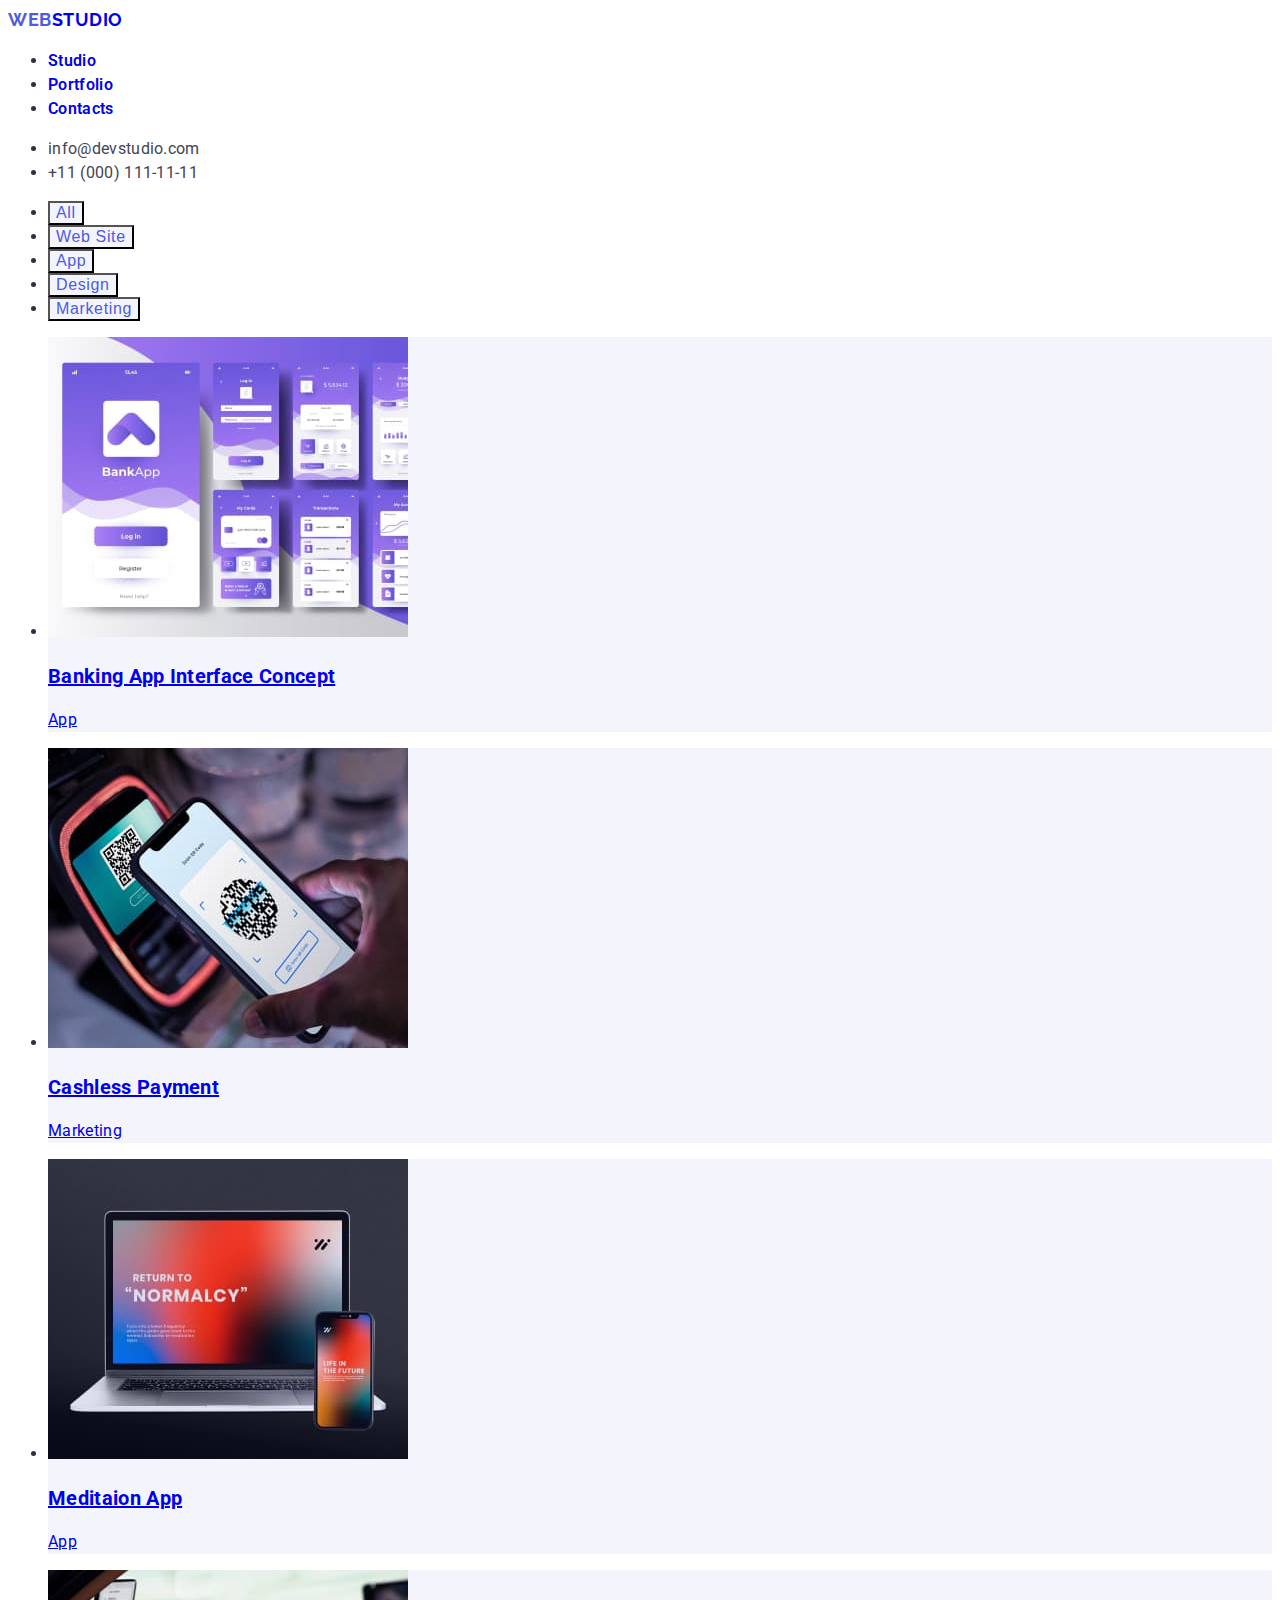
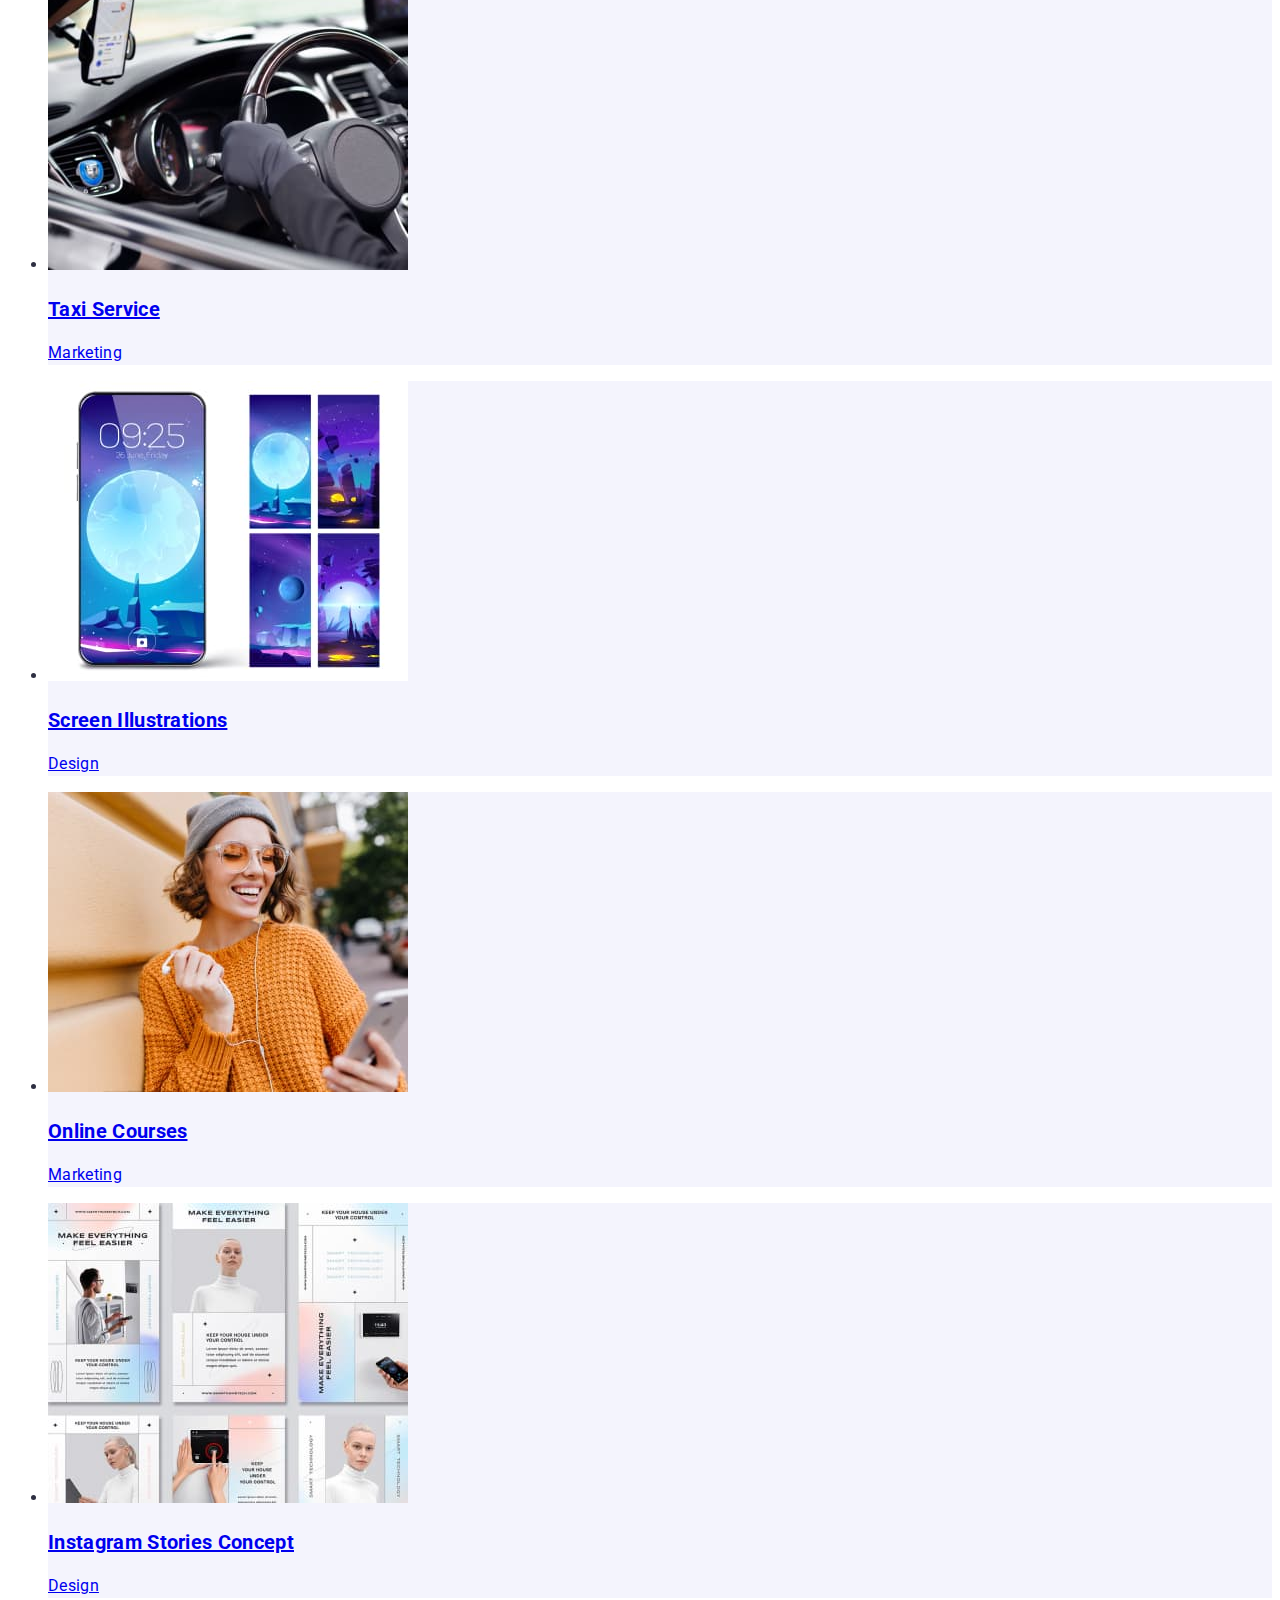
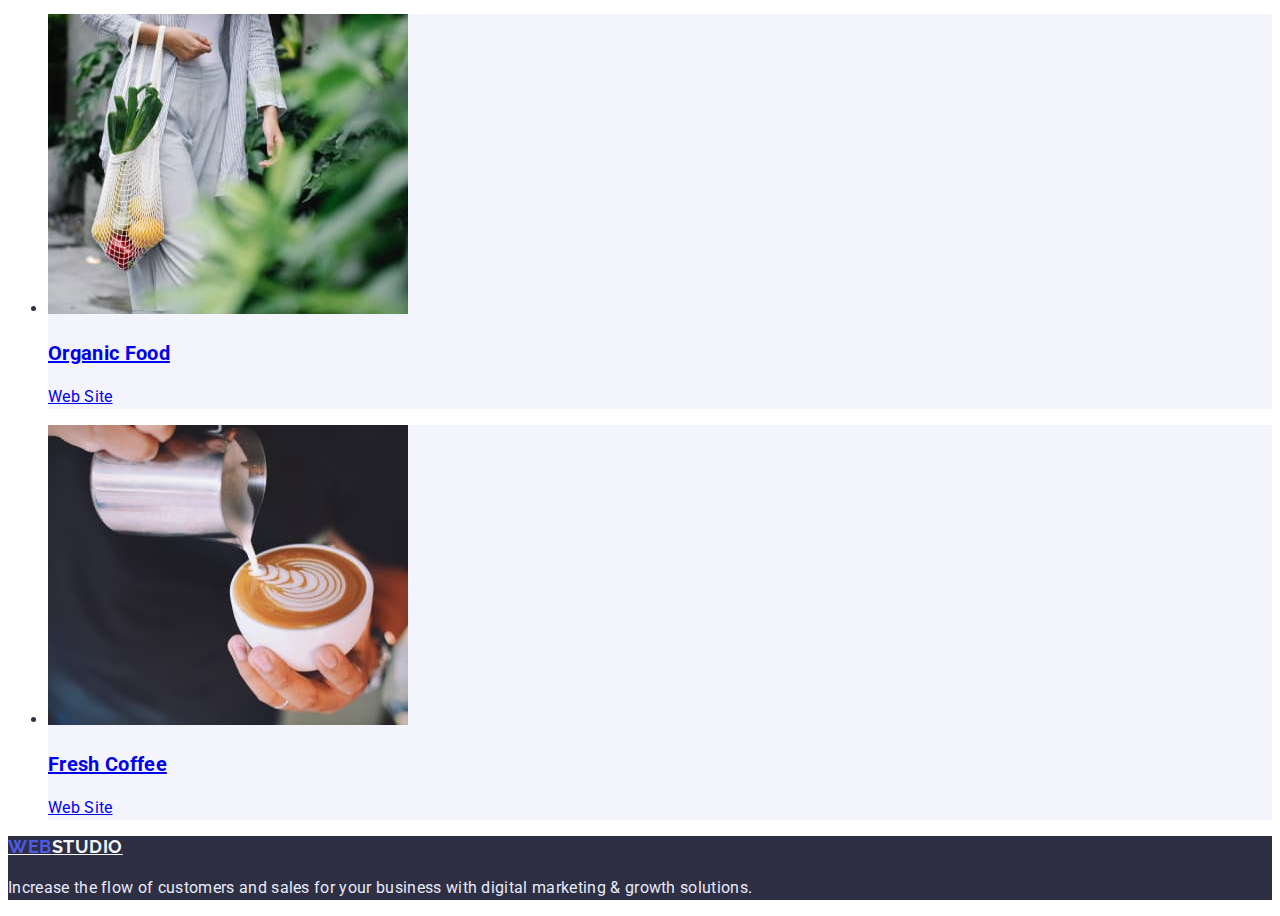
==== commit dffb427d: "css link" ====
--- a/portfolio.html
+++ b/portfolio.html
@@ -8,21 +8,21 @@
     <link rel="stylesheet" href="./css/styles.css">
     <link rel="preconnect" href="https://fonts.googleapis.com">
 <link rel="preconnect" href="https://fonts.gstatic.com" crossorigin>
-<link href="https://fonts.googleapis.com/css2?family=Raleway:wght@800&family=Roboto:wght@400;700&display=swap" rel="stylesheet">
+<link rel="preconnect" href="https://fonts.googleapis.com"><link rel="preconnect" href="https://fonts.gstatic.com" crossorigin><link href="https://fonts.googleapis.com/css2?family=Raleway:wght@700&family=Roboto:wght@400;500;700;900&display=swap" rel="stylesheet">
 </head>
 <body>
     <header class="header">
         <nav class="navigation">
             <a href="./index.html" class="logo"> <span class="logo-web">Web</span>Studio </a>
             <ul>
-                <li class="navigation-item"><a href="./Index.html">Studio</a></li>
-                <li class="navigation-item"><a href="./portfolio.html">Portfolio</a></li>
-                <li class="navigation-item"><a href="#">Contacts</a></li>
+                <li class="navigation-list"><a href="./index.html" class="navigation-item">Studio</a></li>
+                <li class="navigation-list"><a href="./portfolio.html" class="navigation-item">Portfolio</a></li>
+                <li class="navigation-list"><a href="#" class="navigation-item">Contacts</a></li>
             </ul>
         </nav>
-        <ul class="contacts">
-            <li><a href="mailto:info@devstudio.com">info@devstudio.com</a></li>
-            <li><a href="tel:+11(000)111-11-11">+11 (000) 111-11-11</a></li>
+        <ul>
+            <li><a href="mailto:info@devstudio.com" class="contacts">info@devstudio.com</a></li>
+            <li><a href="tel:+11(000)111-11-11" class="contacts">+11 (000) 111-11-11</a></li>
         </ul>
     </header>
     <main>
@@ -113,7 +113,7 @@
     </section>
     </main>
     <footer class="footer">
-        <a href="./index.html" class="footer-logo"> <span class="logo-web">Web</span>Studio </a>
+        <a href="./index.html" class="footer-logo"> <span class="footer-logo-web">Web</span>Studio </a>
         <p class="footer-text">Increase the flow of customers and sales for your business with digital marketing & growth solutions.</p>
     </footer>
 </body>
--- a/css/styles.css
+++ b/css/styles.css
@@ -9,33 +9,44 @@
     --footer-logo-color: #F4F4FD;
     --footer-text-color: #E7E9FC;
     --brand-color: #4D5AE5;
-
+    --line-height-text: 1.5;
+    --font-weight-primary: 600;
+    --font-size-primary: 16px;
+    --font-size-secondary: 20px; 
 
 }
 
 body {
     font-family: 'Roboto', 'Raleway', sans-serif;
+    letter-spacing: 0.02em;
+    line-height: var(--line-height-text);
     color: var(--primary-text-color);
     background-color: var(--white-bgn-color);
 }
 
 /* Header */
 
-.header {
-    
-}
 
-.logo {
-    
-
+.logo, .logo-web {
+    font-family: 'Raleway';
+    font-weight: 700;
+    letter-spacing: 0.03em;
+    line-height: 1.33;
+    text-transform: uppercase;
+    font-size: 18px;
 }
 
 .logo-web {
-    color: #4D5AE5;
+    color: var(--brand-color);    
 }
 
 .navigation {
-    
+    text-decoration: none;
+    font-weight: var(--font-weight-primary);
+}
+
+.navigation-item, .logo, .contacts {
+    text-decoration: none;
 }
 
 .navigation-item:hover,
@@ -43,9 +54,9 @@
     color: var(--brand-color);
 }
 
-.navigation-item:visited {
+/* .navigation-item:visited {
     color: var(--secondary-text-color);
-}
+} */
 
 .contacts {
     color: var(--secondary-text-color);
@@ -56,10 +67,12 @@
     color: var(--brand-color);
 }
 
-/* Main */
+/* Main studio page*/
 
 .hero {
     background-color: var(--footer-bgn-color);
+    line-height: 1.07;
+    font-size: 56px;
 }
 
 .hero-title {
@@ -69,34 +82,31 @@
 .hero-button {
     color: var(--white-text-color);
     background-color: var(--brand-color);
-}
-
-.features {
-
+    font-weight: var(--font-weight-primary);
+    cursor: pointer;
+    line-height: 1.19;
+    letter-spacing: 0.04em;
 }
 
 .features-title {
-  
+    font-weight: var(--font-weight-primary);
+    font-size: var(--font-size-secondary);
+    line-height: 1.2;
 }
 
 .features-text {
     color: var(--secondary-text-color);
 }
 
-.work {
-    
-}
+.work-title, .team-title {
+    font-weight: var(--font-weight-primary);
+    line-height: 1.11;
+    font-size: 36px;
 
-.work-title {
-    
 }
 
 .team {
     background-color: var(--secondary-bgn-color);
-}
-
-.team-title {
-    
 }
 
 .team-card {
@@ -104,20 +114,24 @@
 }
 
 .team-member {
-    
+    font-weight: var(--font-weight-primary);
+    font-size: var(--font-size-secondary);
+    line-height: 1.2;
 }
 
 .team-job-title {
     color: var(--secondary-text-color);
 }
 
-.portfolio {
-   
-}
+
+/* Portfolio page */
 
 .portfolio-button {
     color: var(--brand-color);
     background-color: var(--secondary-bgn-color);
+    letter-spacing: 0.04em;
+    font-size: var(--font-size-primary);
+    cursor: pointer;
 }
 
 .portfolio-button:hover,
@@ -126,21 +140,15 @@
     background-color: var(--brand-color);
 }
 
-.portfolio-list {
-    
-}
-
 .portfolio-item {
     background-color: var(--secondary-bgn-color);
 }
 
 .portfolio-title{
-    
+    line-height: 1.2;
+    font-size: var(--font-size-secondary);
 }
 
-.portfolio-title-text {
-   
-}
 
 /* Footer */
 
@@ -148,8 +156,18 @@
     background-color: var(--footer-bgn-color);
 }
 
-.footer-logo {
+.footer-logo, .footer-logo-web {
     color: var(--footer-logo-color);
+    font-family: 'Raleway';
+    font-weight: 700;
+    letter-spacing: 0.03em;
+    line-height: 1.16;
+    text-transform: uppercase;
+    font-size: 18px;
+}
+
+.footer-logo-web {
+    color: var(--brand-color);
 }
 
 .footer-text {
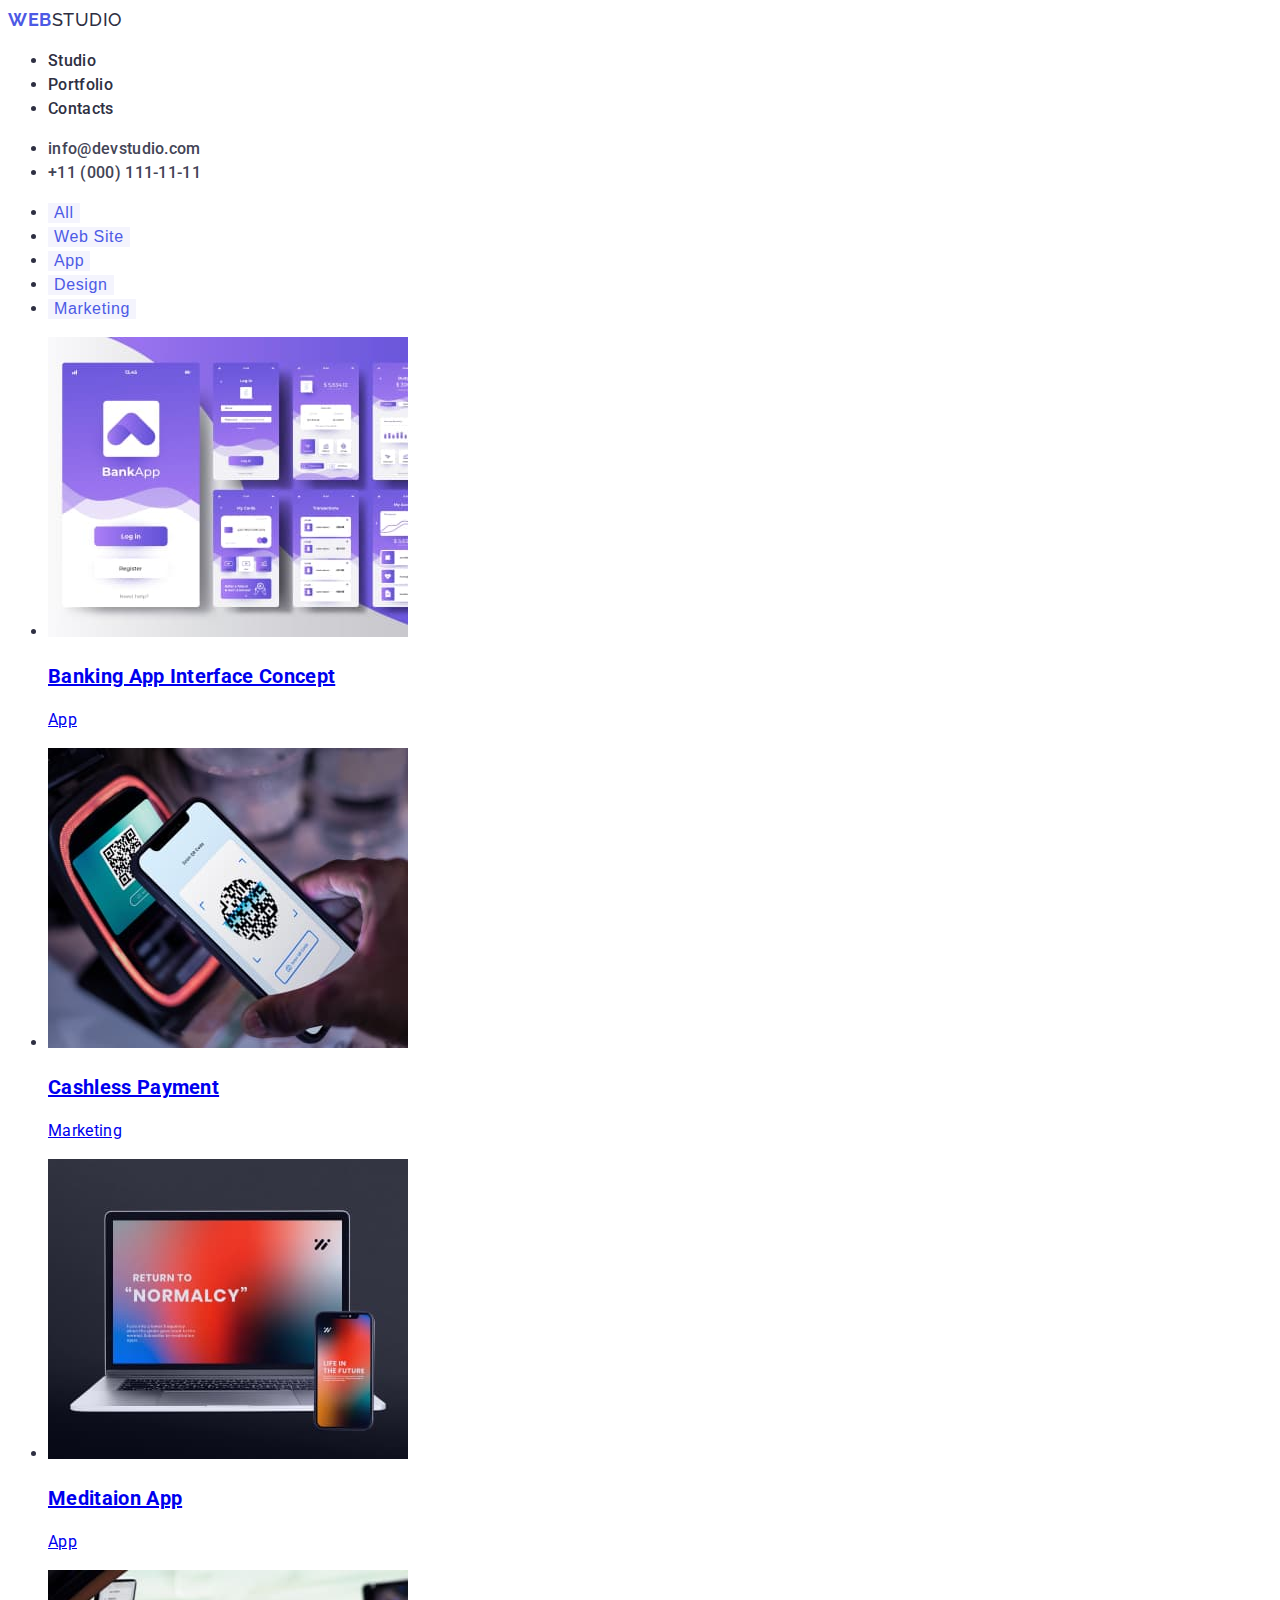
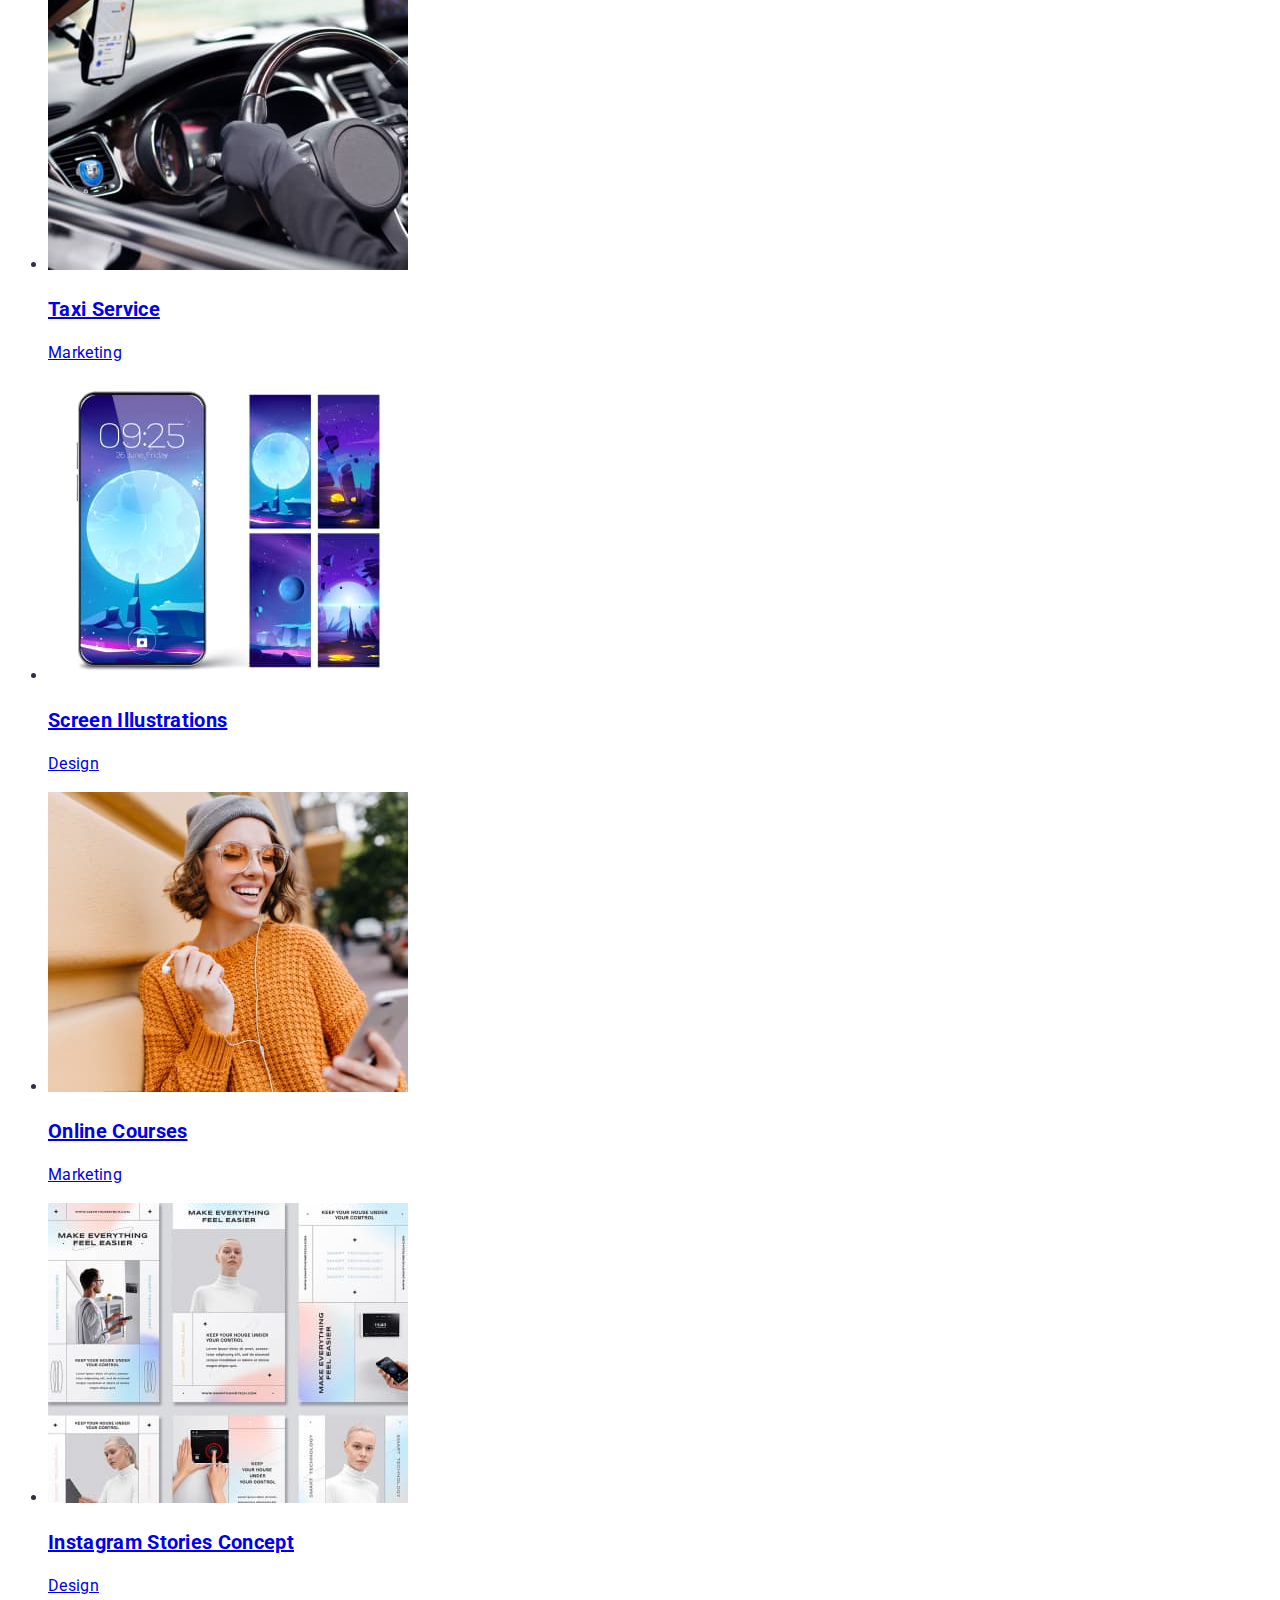
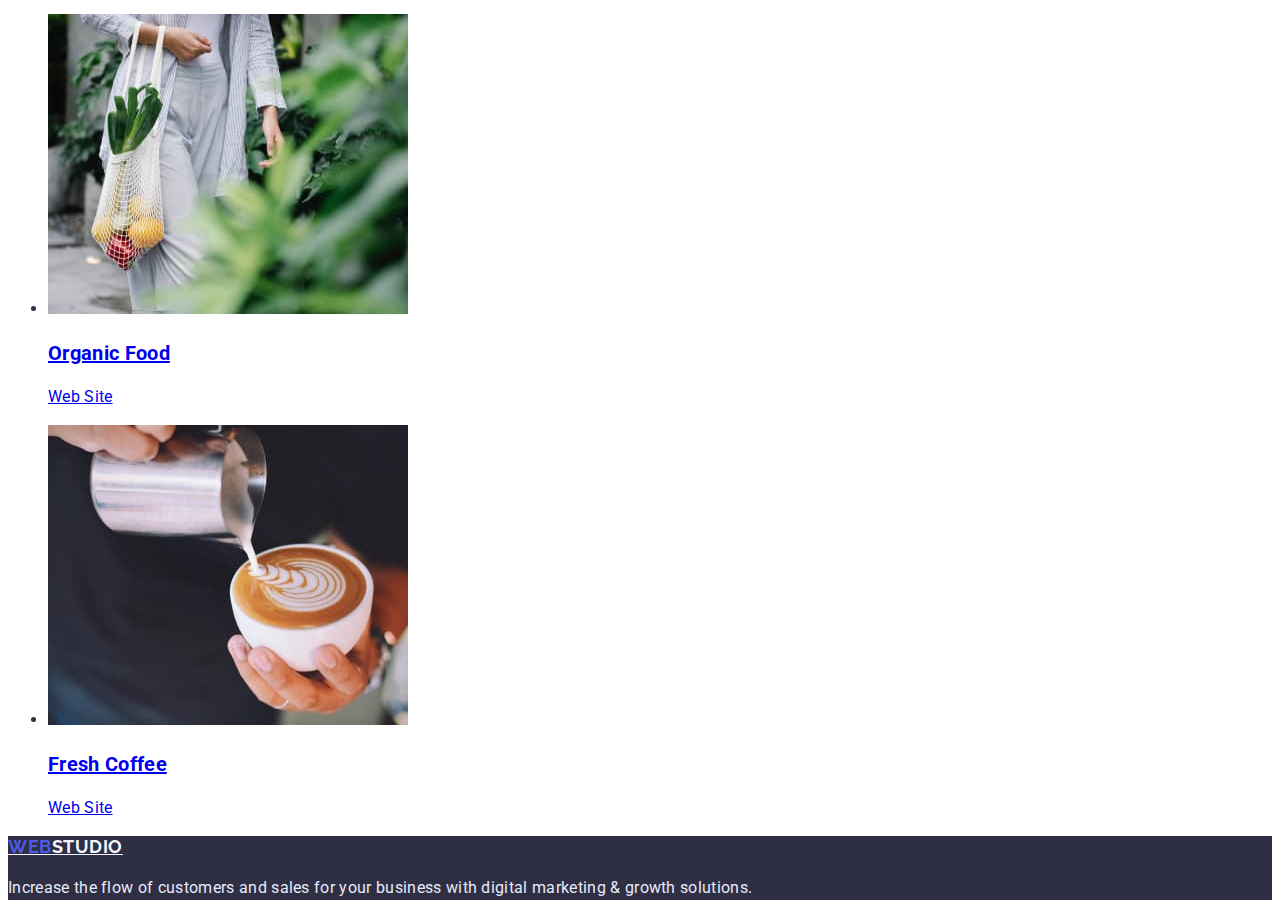
==== commit 098b739e: "edits of project" ====
--- a/portfolio.html
+++ b/portfolio.html
@@ -38,7 +38,7 @@
         <ul class="portfolio-list">
             <li class="portfolio-item">
                 <a href="#">
-                    <img src="./images/banking_app.jpg" alt="" width="360">
+                    <img src="./images/banking_app.jpg" alt="bank app" width="360">
                     <h3 class="portfolio-title">Banking App Interface Concept</h3>
                     <p class="portfolio-title-text">App</p>
                     <p hidden>14 Stylish and User-Friendly App Design Concepts · Task Manager App · Calorie Tracker App · Exotic Fruit Ecommerce App · Cloud Storage App</p>
@@ -47,7 +47,7 @@
             </li>
             <li class="portfolio-item">
                 <a href="#">
-                    <img src="./images/cashless_payment.jpg" alt="" width="360">
+                    <img src="./images/cashless_payment.jpg" alt="payment by phone" width="360">
                     <h3 class="portfolio-title">Cashless Payment</h3>
                     <p class="portfolio-title-text">Marketing</p>
                     <p hidden>14 Stylish and User-Friendly App Design Concepts · Task Manager App · Calorie Tracker App · Exotic Fruit Ecommerce App · Cloud Storage App</p>
@@ -55,7 +55,7 @@
             </li>
             <li class="portfolio-item">
                 <a href="#">
-                    <img src="./images/meditaion_app.jpg" alt="" width="360">
+                    <img src="./images/meditaion_app.jpg" alt="meditaion app on computer and phone" width="360">
                     <h3 class="portfolio-title">Meditaion App</h3>
                     <p class="portfolio-title-text">App</p>
                     <p hidden>14 Stylish and User-Friendly App Design Concepts · Task Manager App · Calorie Tracker App · Exotic Fruit Ecommerce App · Cloud Storage App</p>
@@ -63,7 +63,7 @@
             </li>
             <li class="portfolio-item">
                 <a href="#">
-                    <img src="./images/taxi_service.jpg" alt="" width="360">
+                    <img src="./images/taxi_service.jpg" alt="mobile application for driving" width="360">
                     <h3 class="portfolio-title">Taxi Service</h3>
                     <p class="portfolio-title-text">Marketing</p>
                     <p hidden>14 Stylish and User-Friendly App Design Concepts · Task Manager App · Calorie Tracker App · Exotic Fruit Ecommerce App · Cloud Storage App</p>
@@ -71,7 +71,7 @@
             </li>
             <li class="portfolio-item">
                 <a href="#">
-                    <img src="./images/screen_illustrations.jpg" alt="" width="360">
+                    <img src="./images/screen_illustrations.jpg" alt="illustration on phone" width="360">
                     <h3 class="portfolio-title">Screen Illustrations</h3>
                     <p class="portfolio-title-text">Design</p>
                     <p hidden>14 Stylish and User-Friendly App Design Concepts · Task Manager App · Calorie Tracker App · Exotic Fruit Ecommerce App · Cloud Storage App</p>
@@ -79,7 +79,7 @@
             </li>
             <li class="portfolio-item">
                 <a href="#">
-                    <img src="./images/online_courses.jpg" alt="" width="360">
+                    <img src="./images/online_courses.jpg" alt="a woman uses an application on her phone" width="360">
                     <h3 class="portfolio-title">Online Courses</h3>
                     <p class="portfolio-title-text">Marketing</p>
                     <p hidden>14 Stylish and User-Friendly App Design Concepts · Task Manager App · Calorie Tracker App · Exotic Fruit Ecommerce App · Cloud Storage App</p>
@@ -87,7 +87,7 @@
             </li>
             <li class="portfolio-item">
                 <a href="#">
-                    <img src="./images/instagram_stories_concept.jpg" alt="" width="360">
+                    <img src="./images/instagram_stories_concept.jpg" alt="slides for instagram" width="360">
                     <h3 class="portfolio-title">Instagram Stories Concept</h3>
                     <p class="portfolio-title-text">Design</p>
                     <p hidden>14 Stylish and User-Friendly App Design Concepts · Task Manager App · Calorie Tracker App · Exotic Fruit Ecommerce App · Cloud Storage App</p>
@@ -95,7 +95,7 @@
             </li>
             <li class="portfolio-item">
                 <a href="#">
-                    <img src="./images/organic_food.jpg" alt="" width="360">
+                    <img src="./images/organic_food.jpg" alt="a bag with vegetables and fruits in the hands of a woman" width="360">
                     <h3 class="portfolio-title">Organic Food</h3>
                     <p class="portfolio-title-text">Web Site</p>
                     <p hidden>14 Stylish and User-Friendly App Design Concepts · Task Manager App · Calorie Tracker App · Exotic Fruit Ecommerce App · Cloud Storage App</p>
@@ -103,7 +103,7 @@
             </li>
             <li class="portfolio-item">
                 <a href="#">
-                    <img src="./images/fresh_coffee.jpg" alt="" width="360">
+                    <img src="./images/fresh_coffee.jpg" alt="coffee is poured into a cup" width="360">
                     <h3 class="portfolio-title">Fresh Coffee</h3>
                     <p class="portfolio-title-text">Web Site</p>
                     <p hidden>14 Stylish and User-Friendly App Design Concepts · Task Manager App · Calorie Tracker App · Exotic Fruit Ecommerce App · Cloud Storage App</p>
--- a/css/styles.css
+++ b/css/styles.css
@@ -8,6 +8,7 @@
     --footer-bgn-color: #2E2F42;
     --footer-logo-color: #F4F4FD;
     --footer-text-color: #E7E9FC;
+    --border-color:#E7E9FC;
     --brand-color: #4D5AE5;
     --line-height-text: 1.5;
     --font-weight-primary: 600;
@@ -17,7 +18,7 @@
 }
 
 body {
-    font-family: 'Roboto', 'Raleway', sans-serif;
+    font-family: 'Roboto', sans-serif;
     letter-spacing: 0.02em;
     line-height: var(--line-height-text);
     color: var(--primary-text-color);
@@ -25,6 +26,7 @@
 }
 
 /* Header */
+
 
 
 .logo, .logo-web {
@@ -47,6 +49,8 @@
 
 .navigation-item, .logo, .contacts {
     text-decoration: none;
+    font-weight: 500;
+    color: var(--primary-text-color);
 }
 
 .navigation-item:hover,
@@ -132,16 +136,13 @@
     letter-spacing: 0.04em;
     font-size: var(--font-size-primary);
     cursor: pointer;
+    border: var(--border-color);
 }
 
 .portfolio-button:hover,
 .portfolio-button:focus {
     color: var(--white-text-color);
     background-color: var(--brand-color);
-}
-
-.portfolio-item {
-    background-color: var(--secondary-bgn-color);
 }
 
 .portfolio-title{
